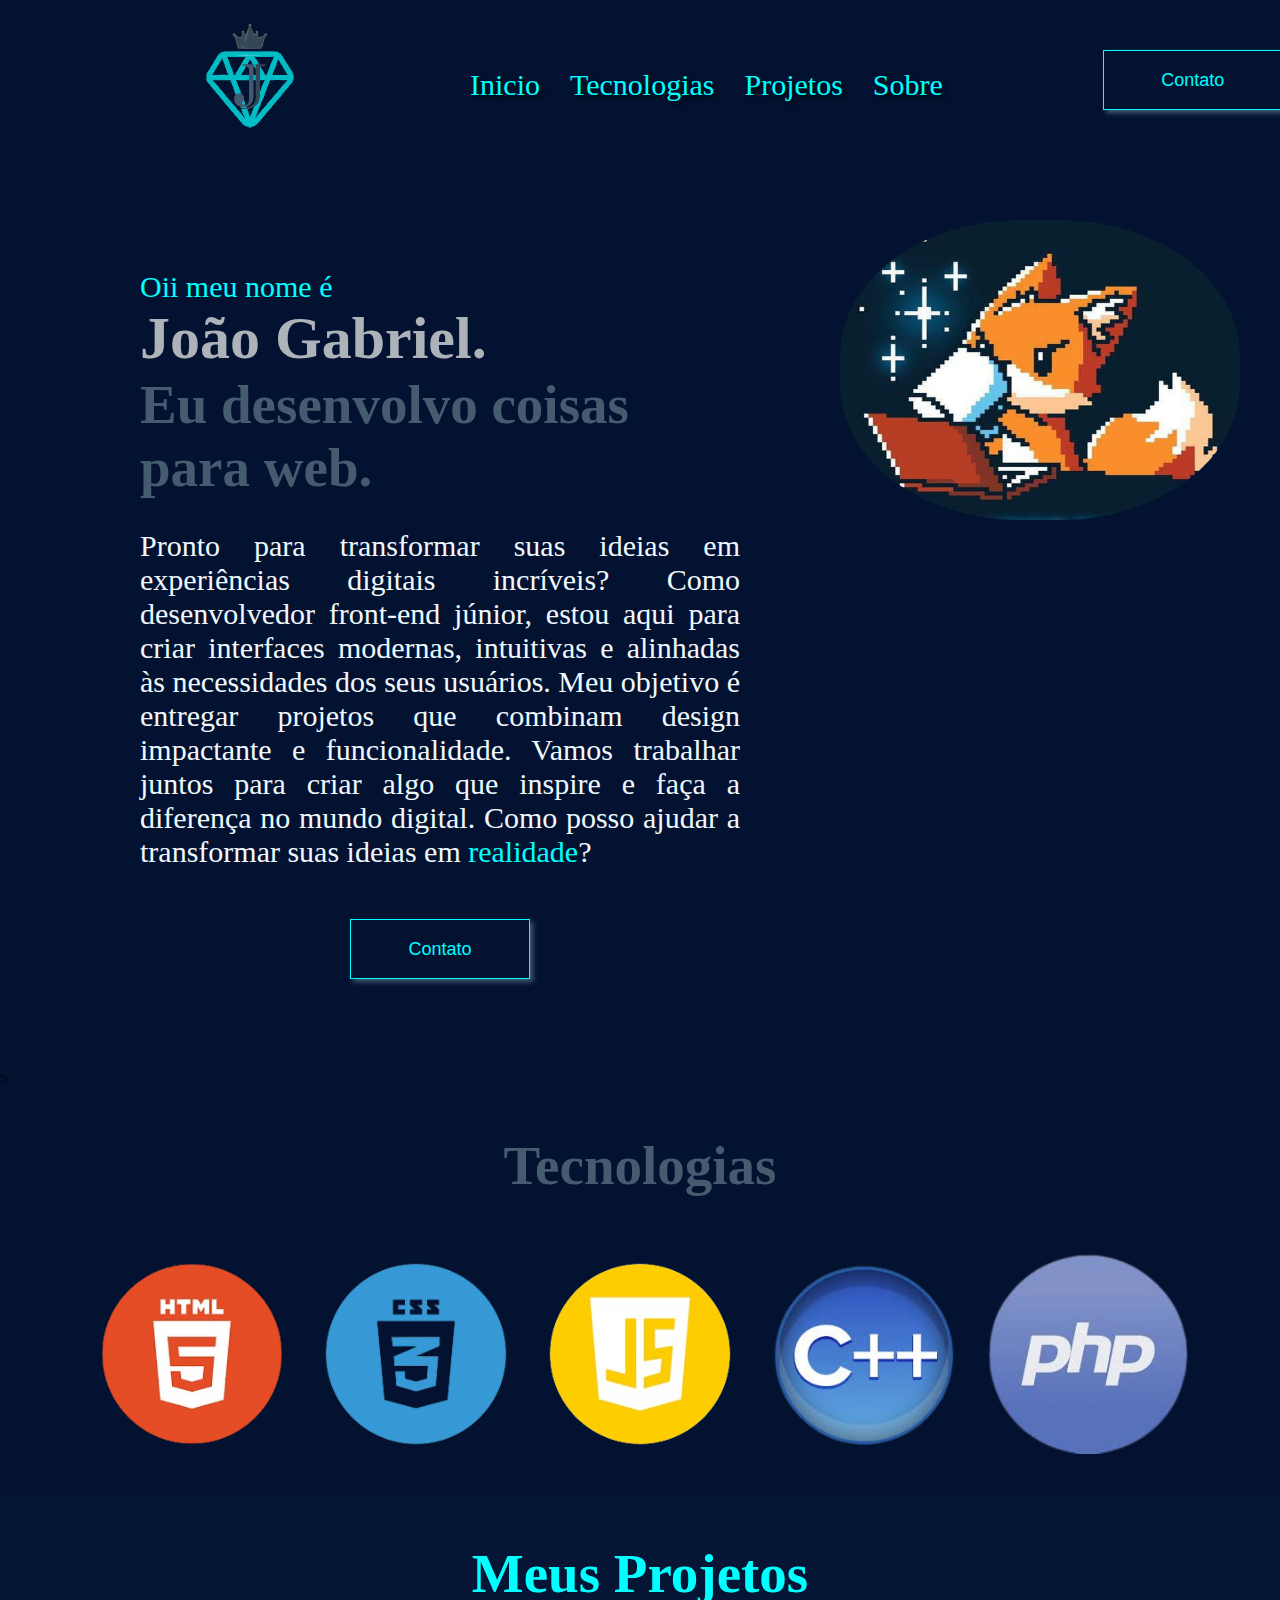
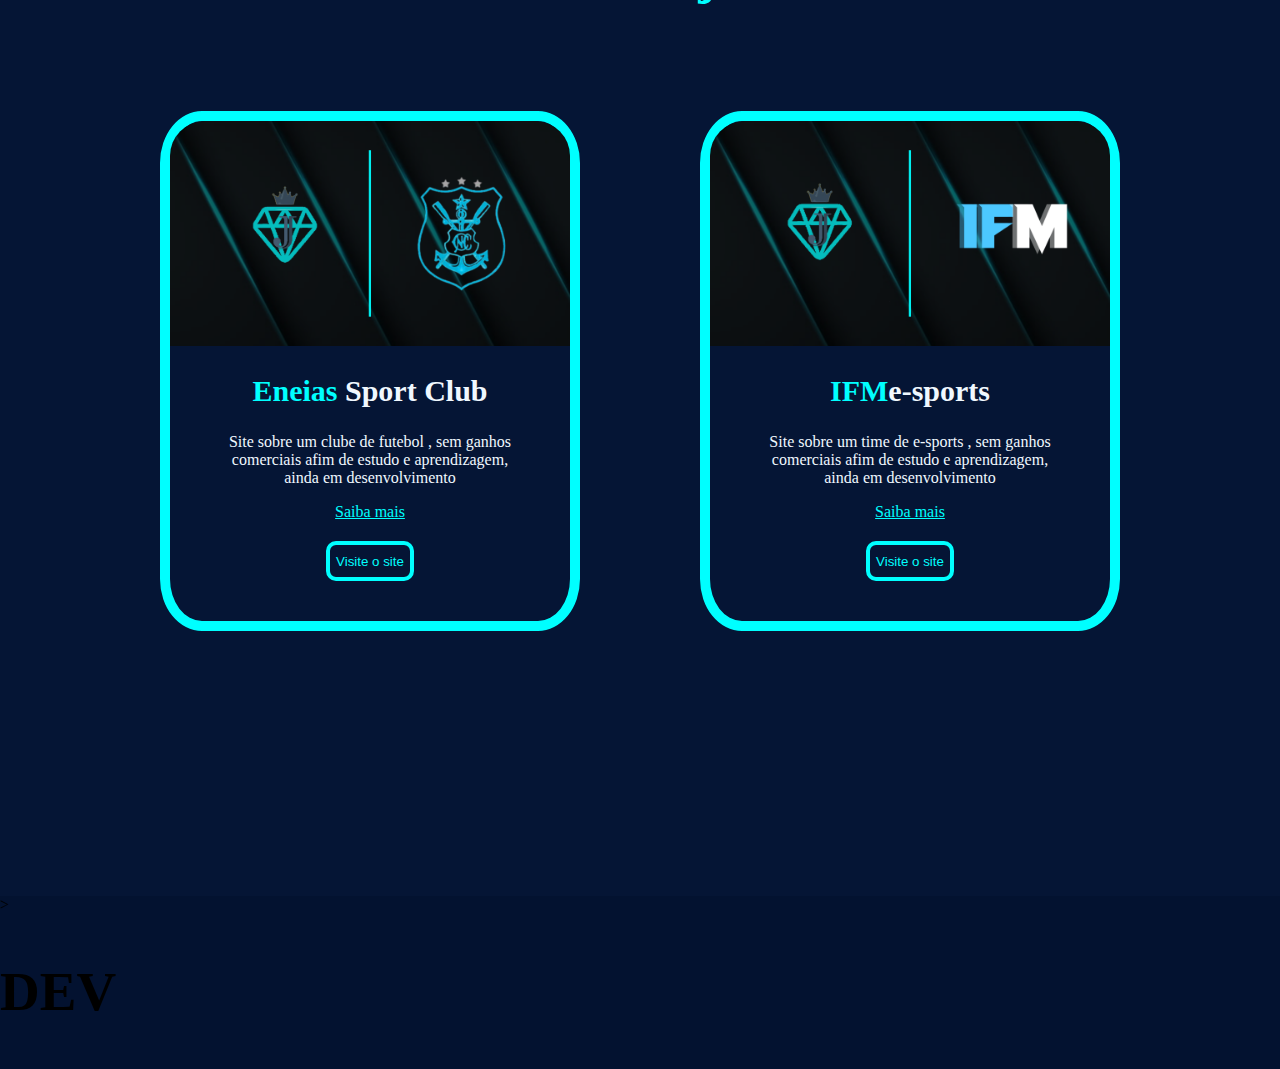
==== index.html @ a53c5df7 "Add files via upload" ====
<!DOCTYPE html>
<html lang="en">
<head>
    <meta charset="UTF-8">
    <meta name="viewport" content="width=device-width, initial-scale=1.0">
    <title>Portifólio</title>
    <link rel="stylesheet" href="geral.css">
    <link rel="stylesheet" href="animações.css">
</head>

<body>
    
    <header>
        <div ><img class="logo" src="img/logo.png" alt=""></div>
        <ul>
            <li><a href="#inicio">Inicio</a></li>
            <li><a href="#tec">Tecnologias</a></li>
            <li><a href="#proj">Projetos</a></li>
            <li><a href="#sobre">Sobre</a></li>
        </ul>
        <div class="container-hea">
            <div class="center-hea">
              <a href=""><button class="btn-hea">
                <svg width="180px" height="60px" viewBox="0 0 180 60" class="border">
                  <polyline points="179,1 179,59 1,59 1,1 179,1" class="bg-line" />
                  <polyline points="179,1 179,59 1,59 1,1 179,1" class="hl-line" />
                </svg>
                <span>Contato</span>
              </button></a>
            </div>
          </div>
      
          <!-- PRIMEIRA PARTE -->

    </header>
    <div class="apresentacao">

        <div class="apresentacao-texto">
            <span>Oii meu nome é</span>

            <div id="inicio"><h1 id="inicio">João Gabriel.</h1></div>

            <h2>Eu desenvolvo coisas para web.</h2>
            <p>Pronto para transformar suas ideias em experiências digitais incríveis? Como desenvolvedor front-end júnior, estou aqui para criar interfaces modernas, intuitivas e alinhadas às necessidades dos seus usuários. Meu objetivo é entregar projetos que combinam design impactante e funcionalidade. Vamos trabalhar juntos para criar algo que inspire e faça a diferença no mundo digital. Como posso ajudar a transformar suas ideias em <span>realidade</span>?</p>

            <div class="container">
                <div class="center">
                  <a href=""><button class="btn">
                    <svg width="180px" height="60px" viewBox="0 0 180 60" class="border">
                      <polyline points="179,1 179,59 1,59 1,1 179,1" class="bg-line" />
                      <polyline points="179,1 179,59 1,59 1,1 179,1" class="hl-line" />
                    </svg>
                    <span>Contato</span>
                  </button></a>
                </div>
              </div>
        </div>

        <img class="img-apresentacao" src="img/inicio.jpeg" alt="">
    </div>

    <!-- SEGUNDA PARTE -->>

  <div class="tec-principal">
   <h2 id="tec">Tecnologias</h2>
 
    <div class="tecnologia">
  
      <img class="img-tec" src="img/html.png" alt="">
      <img class="img-tec" src="img/css.png" alt="">
      <img class="img-tec" src="img/js.png" alt="">
      <img class="img-tec" src="img/c++.png" alt="">
      <img class="img-tec" src="img/php.png" alt="">
    </div>
  </div> 

  <!-- TERCEIRA PARTE -->
 
 <div class="projetos-principal">
 
    <h2 id="proj">Meus Projetos</h2>
    <div class="meus-projetos">
    <div class="projetos">
      <div class="img-proj">
        <img class="img-proj" src="img/eneias.png" alt="">
      </div>
      <div class="texto-proj">
        <h2 id="texto-proj"><span id="destaque">Eneias</span> Sport Club</h2>
        <p>Site sobre um clube de futebol , sem ganhos comerciais afim de estudo e aprendizagem, ainda em desenvolvimento</p>
        <a href="">Saiba mais</a><br>
        <a target="_blank" href="https://offhigor.github.io/SportClubeEneias/"><button class="btn-proj">Visite o site</button></a>
      </div>
    </div> 
    <div class="projetos">
      <div class="img-proj">
        <img class="img-proj" src="img/ifm.png" alt="">
      </div>
      <div class="texto-proj">
        <h2 id="texto-proj"><span id="destaque">IFM</span>e-sports</h2>
        <p>Site sobre um time de e-sports , sem ganhos comerciais afim de estudo e aprendizagem, ainda em desenvolvimento </p>
        <a href="">Saiba mais</a><br>
        <a target="_blank" href="https://offhigor.github.io/IfmE-sports/"><button class="btn-proj">Visite o site</button></a>
      </div>
    </div> 
  </div>
 </div>

  <!-- QUARTA PARTE -->>

 <h2 id="sobre">DEV</h2>


    
 </body>
 </html>
---- geral.css ----
header{
    background-color: #031230;
    display: flex;
    flex-direction: row;
    height: 170px;
    align-items: center;
    justify-content: space-between;
    margin: 0%;
    padding-left: 100px;
    padding-right: 100px;

}

header a{
    color: aqua;
    text-decoration: none;
    display:inline block;
}
header ul{
    display: flex;
    list-style-type: none;
    align-items: center;
}
header li{
    display: inline-block;
    margin-left: 30px;
    font-size: 30px;
    text-shadow: 3px 3px 5px rgb(0,0,0,0.7);
}
.logo{
    width: 300px;;
    margin: 0%;
   
}
body{
    align-items: center;
    justify-content: center;
    background-color: #031230;
    padding: 0px;
    margin: 0px;
}
.apresentacao{
    display: flex;
    width: 100%;
    justify-content: center;
    padding: 0% !important;
}
.apresentacao-texto{
    height: 700px;
    width: 600px;
    display: flex;
    flex-direction: column;
    padding: 100px;
}
.apresentacao-texto p{
    font-size: 30px;
    text-align: justify;
}
.apresentacao-texto span{
    font-size: 30px;
    color: aqua;
}
#inicio{
    margin: 0px;
    font-size: 60px;
}
h2{
    font-size: 55px;
}
.apresentacao{
    display: flex;
    padding: 100px;
    padding-top: 5px;
}
.img-apresentacao{
    margin-top: 50px;
    width: 400px;
    height: 300px;
    border-radius: 45%;
}
h1{
    color: rgb(173, 179, 185);
}
p{
    color: aliceblue;
}
.apresentacao-texto h2{
    color: rgb(68, 91, 112);
    margin: 0%;
}
.button-apre{
    background-color: #041841;
    color: aqua;
    height: 70px;
    width: 300px;
    font-size: 20px;
    border-color: aqua;
}
/* SEGUNDA PARTE */
#tec{
    text-align: center;
    color: rgb(68, 91, 112);
}
.tecnologia{
    display: flex;
    justify-content: center;
    margin: 30px;
}
.img-tec{
    width: 200px;
    margin: 12px;
}
/* TERCEIRA PARTE */
#proj{
    text-align: center;
    color: rgb(68, 91, 112);
}
.projetos-principal{
    display: flex;
    flex-direction: column;
    background-color: #051535;
    width: 100%;
    height: 1000px ;   
}
.meus-projetos{
  display: flex;
  flex-direction: row ;
  align-items: center;
  justify-content: center;
}
.projetos{
    display: flex;
    flex-direction: column;
    width: 400px;
    height: 500px;
    margin: 60px;
    border: 10px solid;
    border-color: aqua; 
    background-color:  #051535;
    align-items: center;
    border-radius: 10%;
    text-align: center;
}
.img-proj{
    width: 400px;
    border-top-right-radius: 35px;
    border-top-left-radius: 35px;
}
#proj{
    color: aqua;
}
#destaque{
    color: aqua;
}
#texto-proj{
    font-size: 30px;
    color: aliceblue;
}
.texto-proj p{
    padding-left: 50px;
    padding-right: 50px;
}
.texto-proj a{
    
    color: aqua;
}
.btn-proj{
    height: 40px;
    margin-top: 20px;
    color: aqua;
    border: 4px solid;
    border-color: aqua ;
    background-color: #051535;
    border-radius: 10px;
}
@media screen and (max-width: 1220px){
    header{
        height: 100px;
        width: 100%;
        padding: 0;
    }
    header ul li a{
        font-size: 0px;
    }
    .logo{
        width: 100px;
    }
    .apresentacao{
        width: 100%;
        height: 550px;
        flex-direction: column;
        margin: 0%;
        padding: 0%;
        align-items: center;
    }
    .apresentacao-texto{
        height: 600px;
        width: 300px;
        margin: 0%;
    }   
    #inicio{
        height: 30px;
        width: 300px;
        font-size: 30px;
    }
    .apresentacao-texto h2{
        font-size: 25px;
    }
    .apresentacao-texto span{
        font-size: 13px;
    }
    .apresentacao-texto p{
        font-size: 13px ;
    }
              
    .container{
        margin-left: 155px !important;
        width: 80px !important;
        height: 30px !important;
        align-items: center !important;
    }
    .btn{
        width: 80px !important;
        height: 30px !important;
    }
    header span{
        font-size: 15px !important;
    }
    .container span{
        font-size: 15px !important;
    }
    svg{
        width: 80px !important;
        height: 30px !important;
    }
    .container-hea{
        margin-left: 0% !important;
        
    }
    .center-hea{
        width: 80px;
        height: 30px;
    }
    .container-hea{
        margin-left: 155px !important;
        width: 80px !important;
        height: 30px !important;
        align-items: center !important;
    }
    .btn-hea{
        width: 80px !important;
        height: 30px !important;
    }
    .container-hea span{
        font-size: 15px !important;
    }
    .img-apresentacao{
        width: 200px;
        height: 200px;
        margin:0%;
    }
    h2{
        font-size: 25px;
        text-align: center;
        width: 200px;
    }
    header ul{
        width: 0px;
        height: 0px;
    }
    
}
---- animações.css ----
.container-hea {
  width: 180px;
  height: 60px;
  transform: translate(-50%, -50%);
  margin-left: 250px;
  margin-top: 50px;
  box-shadow: 3px 3px 5px rgb(68, 91, 112);
}

.center-hea {
  width: 180px;
  height: 60px;
  display: flex;
  flex-direction: column;
}

.btn-hea {
  width: 180px;
  height: 60px;
  cursor: pointer;
  background: transparent;
  border: 1px solid aqua;
  outline: none;
  transition: 1s ease-in-out;
  display: inline-block;
}

header svg {
  width: 180px;
  height: 60px;
  position: absolute;
  left: 0;
  top: 0;
  fill: none;
  stroke: #fff;
  stroke-dasharray: 150 480;
  stroke-dashoffset: 150;
  transition: 1s ease-in-out;
}

.btn-hea:hover {
  transition: 1s ease-in-out;
  background: rgb(68, 91, 112);
}

.btn-hea:hover svg {
  stroke-dashoffset: -480;
}

.btn-hea span {
  color: aqua;
  font-size: 18px;
  font-weight: 100;
}
.btn-hea span:hover{
    color:  rgb(68, 91, 112);
}
.container {
  width: 180px;
  height: 60px;
  transform: translate(-50%, -50%);
  margin-left: 300px;
  margin-top: 50px;
  box-shadow: 3px 3px 5px rgb(68, 91, 112);
}

.center {
  width: 180px;
  height: 60px;
  display: flex;
  flex-direction: column;
}

.btn {
  width: 180px;
  height: 60px;
  cursor: pointer;
  background: transparent;
  border: 1px solid aqua;
  outline: none;
  transition: 1s ease-in-out;
  display: inline-block;
}

svg {
  width: 180px;
  height: 60px;
  position: absolute;
  left: 0;
  top: 0;
  fill: none;
  stroke: #fff;
  stroke-dasharray: 150 480;
  stroke-dashoffset: 150;
  transition: 1s ease-in-out;
}

.btn:hover {
  transition: 1s ease-in-out;
  background: rgb(68, 91, 112);
}

.btn:hover svg {
  stroke-dashoffset: -480;
}

.btn span {
  color: aqua;
  font-size: 18px;
  font-weight: 100;
}
.btn span:hover{
    color:  rgb(68, 91, 112);
}
header ul li a:hover{
    color: rgb(173, 179, 185);
    font-size: 31px;
    transition: 0.8s;
}
.logo:hover{
  filter: drop-shadow(1px 1px 70px aqua);
  transition: 1.5s;
}
/* segunda parte */
.img-tec:hover{
  width: 220px;
  transition: 0.2s;
  margin: 0%;
}
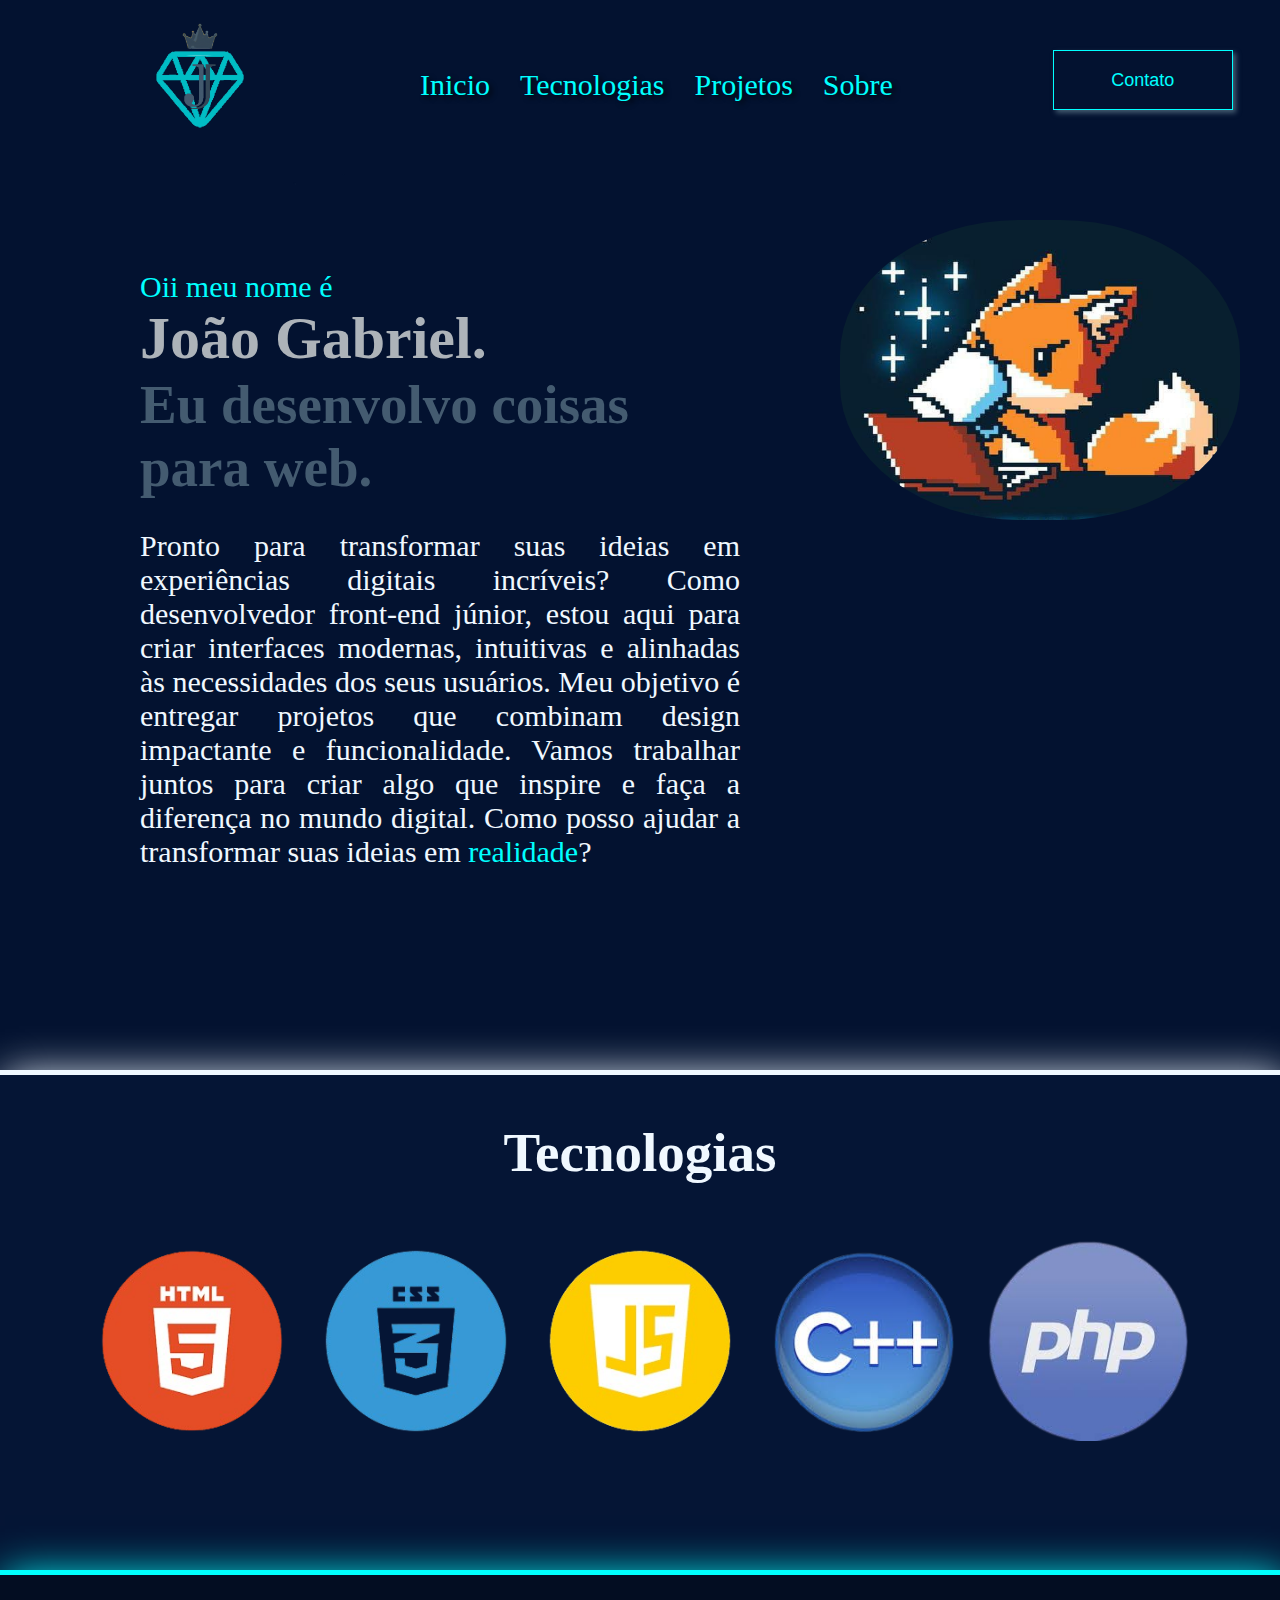
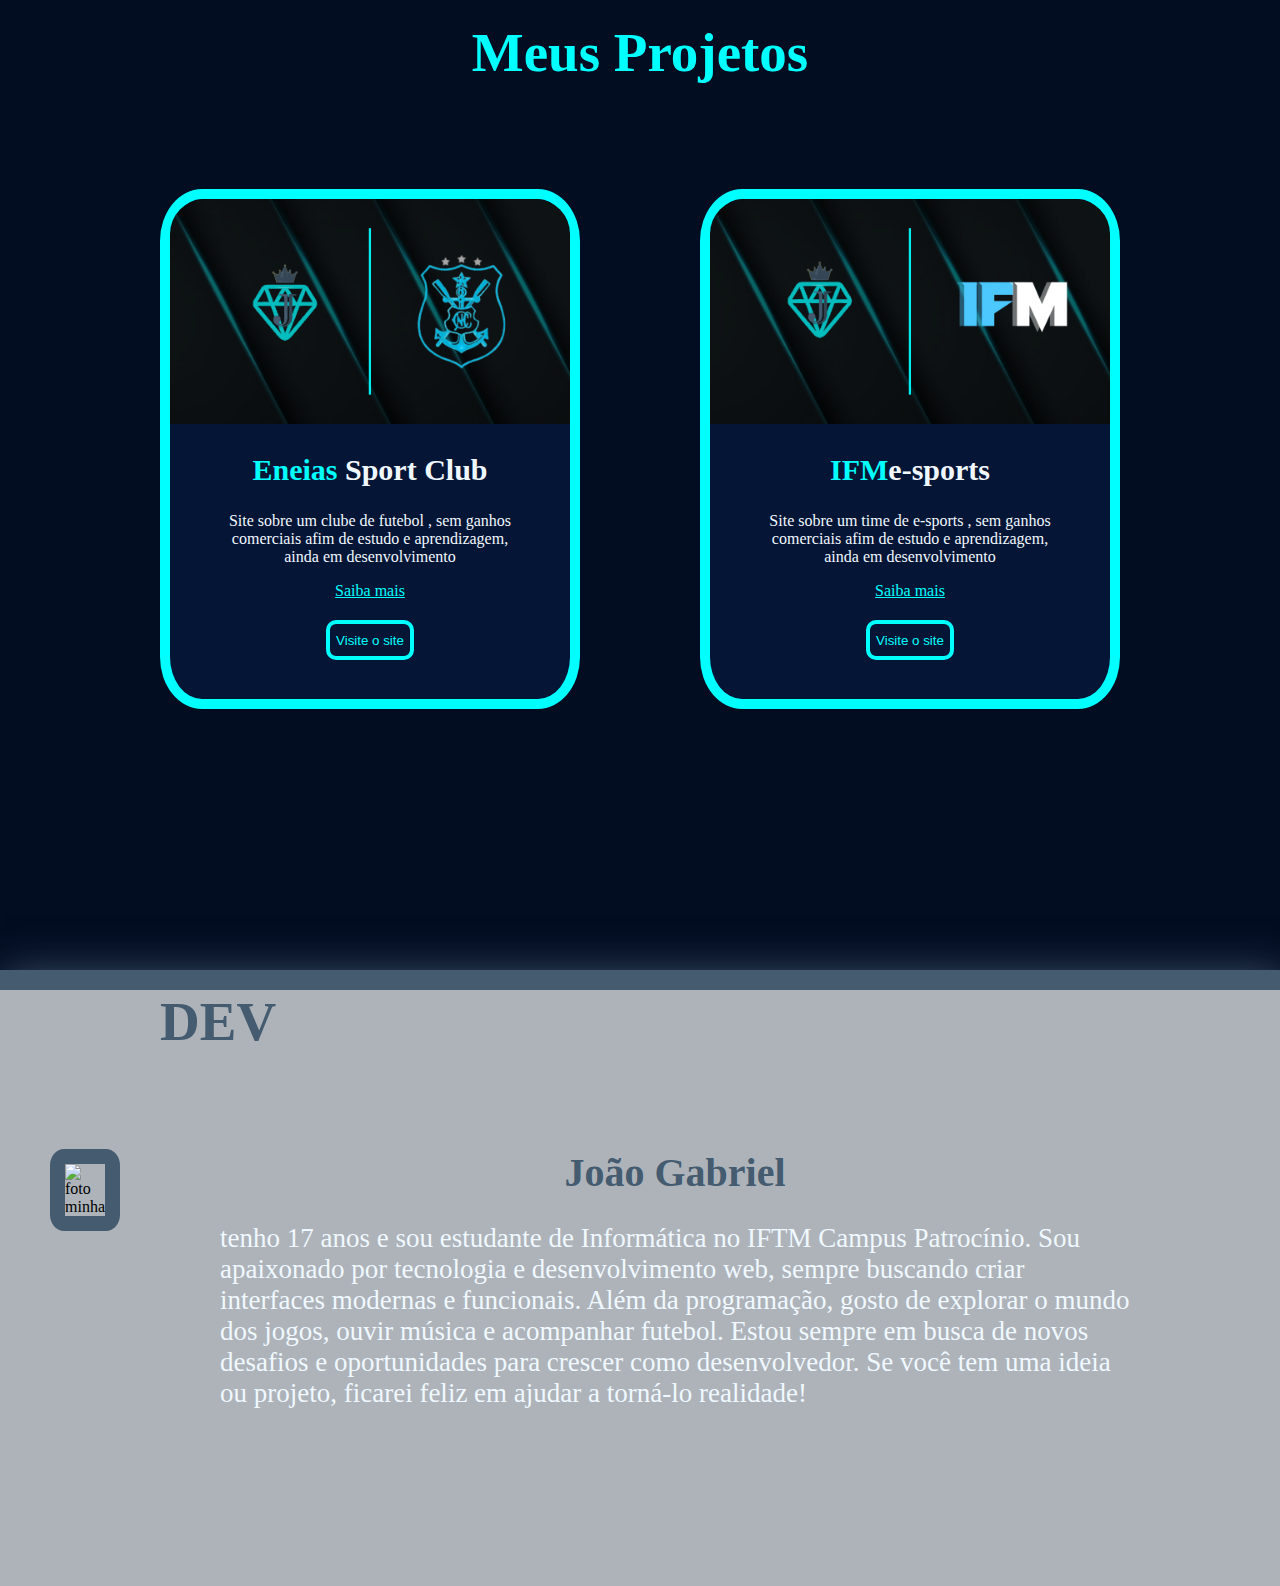
==== commit b32748b2: "Add files via upload" ====
--- a/index.html
+++ b/index.html
@@ -11,7 +11,7 @@
 <body>
     
     <header>
-        <div ><img class="logo" src="img/logo.png" alt=""></div>
+        <div ><img class="logo" src="img/logo.png" alt="logo do Portifólio"></div>
         <ul>
             <li><a href="#inicio">Inicio</a></li>
             <li><a href="#tec">Tecnologias</a></li>
@@ -43,46 +43,38 @@
             <h2>Eu desenvolvo coisas para web.</h2>
             <p>Pronto para transformar suas ideias em experiências digitais incríveis? Como desenvolvedor front-end júnior, estou aqui para criar interfaces modernas, intuitivas e alinhadas às necessidades dos seus usuários. Meu objetivo é entregar projetos que combinam design impactante e funcionalidade. Vamos trabalhar juntos para criar algo que inspire e faça a diferença no mundo digital. Como posso ajudar a transformar suas ideias em <span>realidade</span>?</p>
 
-            <div class="container">
-                <div class="center">
-                  <a href=""><button class="btn">
-                    <svg width="180px" height="60px" viewBox="0 0 180 60" class="border">
-                      <polyline points="179,1 179,59 1,59 1,1 179,1" class="bg-line" />
-                      <polyline points="179,1 179,59 1,59 1,1 179,1" class="hl-line" />
-                    </svg>
-                    <span>Contato</span>
-                  </button></a>
-                </div>
-              </div>
+
         </div>
 
         <img class="img-apresentacao" src="img/inicio.jpeg" alt="">
     </div>
 
-    <!-- SEGUNDA PARTE -->>
+    <!-- SEGUNDA PARTE -->
 
   <div class="tec-principal">
+  <div class="tec-linha"></div>
    <h2 id="tec">Tecnologias</h2>
  
     <div class="tecnologia">
   
-      <img class="img-tec" src="img/html.png" alt="">
-      <img class="img-tec" src="img/css.png" alt="">
-      <img class="img-tec" src="img/js.png" alt="">
-      <img class="img-tec" src="img/c++.png" alt="">
-      <img class="img-tec" src="img/php.png" alt="">
+      <img class="img-tec" src="img/html.png" alt="logo do html">
+      <img class="img-tec" src="img/css.png" alt="logo do css">
+      <img class="img-tec" src="img/js.png" alt="logo do js">
+      <img class="img-tec" src="img/c++.png" alt="logo do C++">
+      <img class="img-tec" src="img/php.png" alt="logo do php">
     </div>
+    
   </div> 
 
   <!-- TERCEIRA PARTE -->
  
  <div class="projetos-principal">
- 
+ <div class="proj-linha"></div>
     <h2 id="proj">Meus Projetos</h2>
     <div class="meus-projetos">
     <div class="projetos">
       <div class="img-proj">
-        <img class="img-proj" src="img/eneias.png" alt="">
+        <img class="img-proj" src="img/eneias.png" alt="logo do eneias projeto">
       </div>
       <div class="texto-proj">
         <h2 id="texto-proj"><span id="destaque">Eneias</span> Sport Club</h2>
@@ -93,7 +85,7 @@
     </div> 
     <div class="projetos">
       <div class="img-proj">
-        <img class="img-proj" src="img/ifm.png" alt="">
+        <img class="img-proj" src="img/ifm.png" alt="logo do ifm projeto">
       </div>
       <div class="texto-proj">
         <h2 id="texto-proj"><span id="destaque">IFM</span>e-sports</h2>
@@ -105,10 +97,23 @@
   </div>
  </div>
 
-  <!-- QUARTA PARTE -->>
+  <!-- QUARTA PARTE -->
 
- <h2 id="sobre">DEV</h2>
-
+<div class="dev-principal">
+  <div class="dev-linha"></div>
+  <h2 id="sobre">DEV</h2>
+  <div class="dev-card">
+      <div class="dev-img">
+        <img class="minha-imagem" src="img/eu.jpeg" alt="foto minha">
+      </div>
+      <div class="dev-texto">
+        <h1 class="nome-dev">João Gabriel</h1>
+        <p> tenho 17 anos e sou estudante de Informática no IFTM Campus Patrocínio. Sou apaixonado por tecnologia e desenvolvimento web,  sempre buscando criar interfaces modernas e funcionais.
+          Além da programação, gosto de explorar o mundo dos jogos, ouvir música e acompanhar futebol. Estou sempre em busca de novos desafios e oportunidades para crescer como desenvolvedor.
+          Se você tem uma ideia ou projeto, ficarei feliz em ajudar a torná-lo realidade! </p>
+      </div>
+  </div>
+</div>
 
     
  </body>
--- a/geral.css
+++ b/geral.css
@@ -6,8 +6,8 @@
     align-items: center;
     justify-content: space-between;
     margin: 0%;
-    padding-left: 100px;
-    padding-right: 100px;
+    padding-left: 50px;
+    padding-right: 20px;
 
 }
 
@@ -97,20 +97,37 @@
     border-color: aqua;
 }
 /* SEGUNDA PARTE */
+.tec-linha{
+    width: 100%;
+    height: 5px;
+    background-color: aliceblue;
+}
 #tec{
     text-align: center;
-    color: rgb(68, 91, 112);
+    color: aliceblue;
+}
+.tec-principal{
+    background-color: #051535;
+    height: 500px;
+    box-shadow: 5px 5px 40px aliceblue;
 }
 .tecnologia{
     display: flex;
     justify-content: center;
     margin: 30px;
+    margin-bottom: 0px;
 }
 .img-tec{
     width: 200px;
     margin: 12px;
+    transition: 0.2s;
 }
 /* TERCEIRA PARTE */
+.proj-linha{
+    width: 100%;
+    height: 5px;
+    background-color: aqua;
+}
 #proj{
     text-align: center;
     color: rgb(68, 91, 112);
@@ -118,9 +135,10 @@
 .projetos-principal{
     display: flex;
     flex-direction: column;
-    background-color: #051535;
+    background-color: #030d22;
     width: 100%;
     height: 1000px ;   
+    box-shadow: 5px 5px 40px aqua;
 }
 .meus-projetos{
   display: flex;
@@ -140,11 +158,13 @@
     align-items: center;
     border-radius: 10%;
     text-align: center;
+    transition: 2s;
 }
 .img-proj{
     width: 400px;
     border-top-right-radius: 35px;
     border-top-left-radius: 35px;
+    transition: 2s;
 }
 #proj{
     color: aqua;
@@ -155,6 +175,7 @@
 #texto-proj{
     font-size: 30px;
     color: aliceblue;
+    transition: 2s;
 }
 .texto-proj p{
     padding-left: 50px;
@@ -172,8 +193,51 @@
     border-color: aqua ;
     background-color: #051535;
     border-radius: 10px;
+    cursor: pointer;
+}
+/* QUARTA PARTE */
+.dev-linha{
+    width: 100%;
+    height: 20px;
+    background-color: rgb(68, 91, 112);
+    
+}
+#sobre{
+    color: rgb(68, 91, 112);
+    margin-top: 0%;
+    margin-left: 160px;
+}
+.dev-principal{
+    box-shadow: 5px 5px 40px rgb(68, 91, 112);
+    background-color:  rgb(173, 179, 185);
+}
+.dev-card{
+    display: flex;
+    padding: 50px;
+}
+.minha-imagem{
+    width: 300px;
+    border-radius: 20%;
+    border: 15px solid;
+    border-color: rgb(68, 91, 112);
+}
+.nome-dev{
+    margin: 0%;
+    text-align: center;
+    align-items: center;
+    color: rgb(68, 91, 112);
+    font-size: 40px;
+}
+.dev-texto p{
+    padding: 100px;
+    padding-top: 0;
+    font-size: 27px;
 }
 @media screen and (max-width: 1220px){
+    body{
+        margin: 0%;
+        padding: 0%;
+    }
     header{
         height: 100px;
         width: 100%;
@@ -197,6 +261,7 @@
         height: 600px;
         width: 300px;
         margin: 0%;
+        padding: 40px;
     }   
     #inicio{
         height: 30px;
@@ -268,5 +333,55 @@
         width: 0px;
         height: 0px;
     }
-    
+    /* SEGUNDA PARTE */
+    .tec-principal{
+        margin-top: 100px ;
+    }
+    .img-tec{
+        width: 50px;
+       
+    }
+    .img-tec:hover{
+        width: 70px !important;
+      }
+      /* TERCEIRA PARTE */
+      .projetos-principal{
+        width: 100%;
+        height: 1100px;
+      }
+      .meus-projetos{
+        display: flex;
+        flex-direction: column;
+      }
+      .projetos{
+          width: 300px;
+          height: 400px;
+          border: 10px solid;
+          border-radius: 10%;
+          border: 10px solid;
+          border-color: aqua; 
+          margin: 30px;
+      }
+      .img-proj{
+          width: 302px;
+          border-top-right-radius: 25px;
+          border-top-left-radius: 25px;
+      }
+      #texto-proj{
+          font-size: 20px;
+      }
+      
+      .btn-proj{
+          height: 40px;
+          margin-top: 10px;
+          color: aqua;
+        }
+     .projetos:hover{
+            width:  320px !important;
+            height: 420px !important;
+        }
+     .projetos:hover .img-proj{
+            width: 320px !important;
+            
+        }
 }--- a/animações.css
+++ b/animações.css
@@ -55,63 +55,6 @@
 .btn-hea span:hover{
     color:  rgb(68, 91, 112);
 }
-.container {
-  width: 180px;
-  height: 60px;
-  transform: translate(-50%, -50%);
-  margin-left: 300px;
-  margin-top: 50px;
-  box-shadow: 3px 3px 5px rgb(68, 91, 112);
-}
-
-.center {
-  width: 180px;
-  height: 60px;
-  display: flex;
-  flex-direction: column;
-}
-
-.btn {
-  width: 180px;
-  height: 60px;
-  cursor: pointer;
-  background: transparent;
-  border: 1px solid aqua;
-  outline: none;
-  transition: 1s ease-in-out;
-  display: inline-block;
-}
-
-svg {
-  width: 180px;
-  height: 60px;
-  position: absolute;
-  left: 0;
-  top: 0;
-  fill: none;
-  stroke: #fff;
-  stroke-dasharray: 150 480;
-  stroke-dashoffset: 150;
-  transition: 1s ease-in-out;
-}
-
-.btn:hover {
-  transition: 1s ease-in-out;
-  background: rgb(68, 91, 112);
-}
-
-.btn:hover svg {
-  stroke-dashoffset: -480;
-}
-
-.btn span {
-  color: aqua;
-  font-size: 18px;
-  font-weight: 100;
-}
-.btn span:hover{
-    color:  rgb(68, 91, 112);
-}
 header ul li a:hover{
     color: rgb(173, 179, 185);
     font-size: 31px;
@@ -127,3 +70,18 @@
   transition: 0.2s;
   margin: 0%;
 }
+/* TERCEIRA PARTE */
+.projetos:hover{
+  width:  450px;
+  height: 550px;
+  transition: 2s;
+}
+.projetos:hover .img-proj{
+  width: 450px;
+  transition: 2s ;
+}
+.btn-proj:hover{
+  background-color: aqua;
+  color: aliceblue;
+  transition: 1s;
+}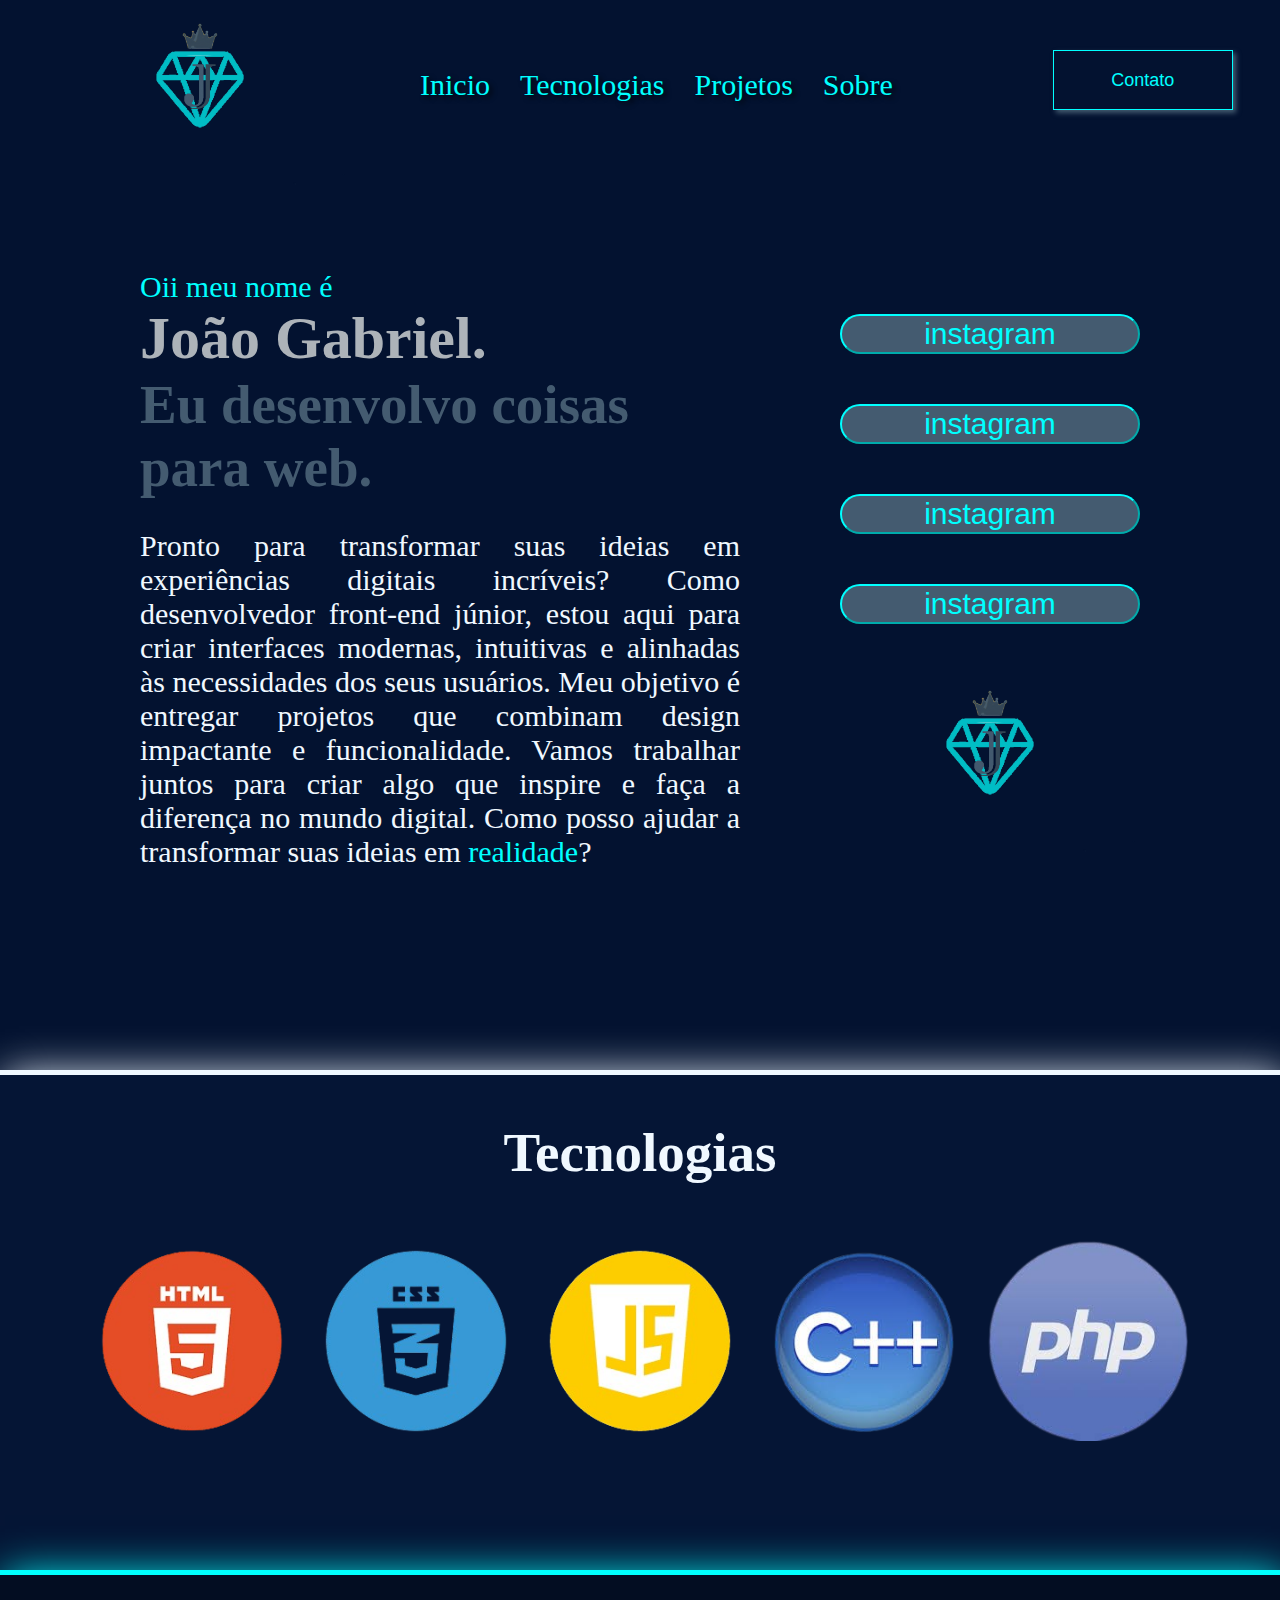
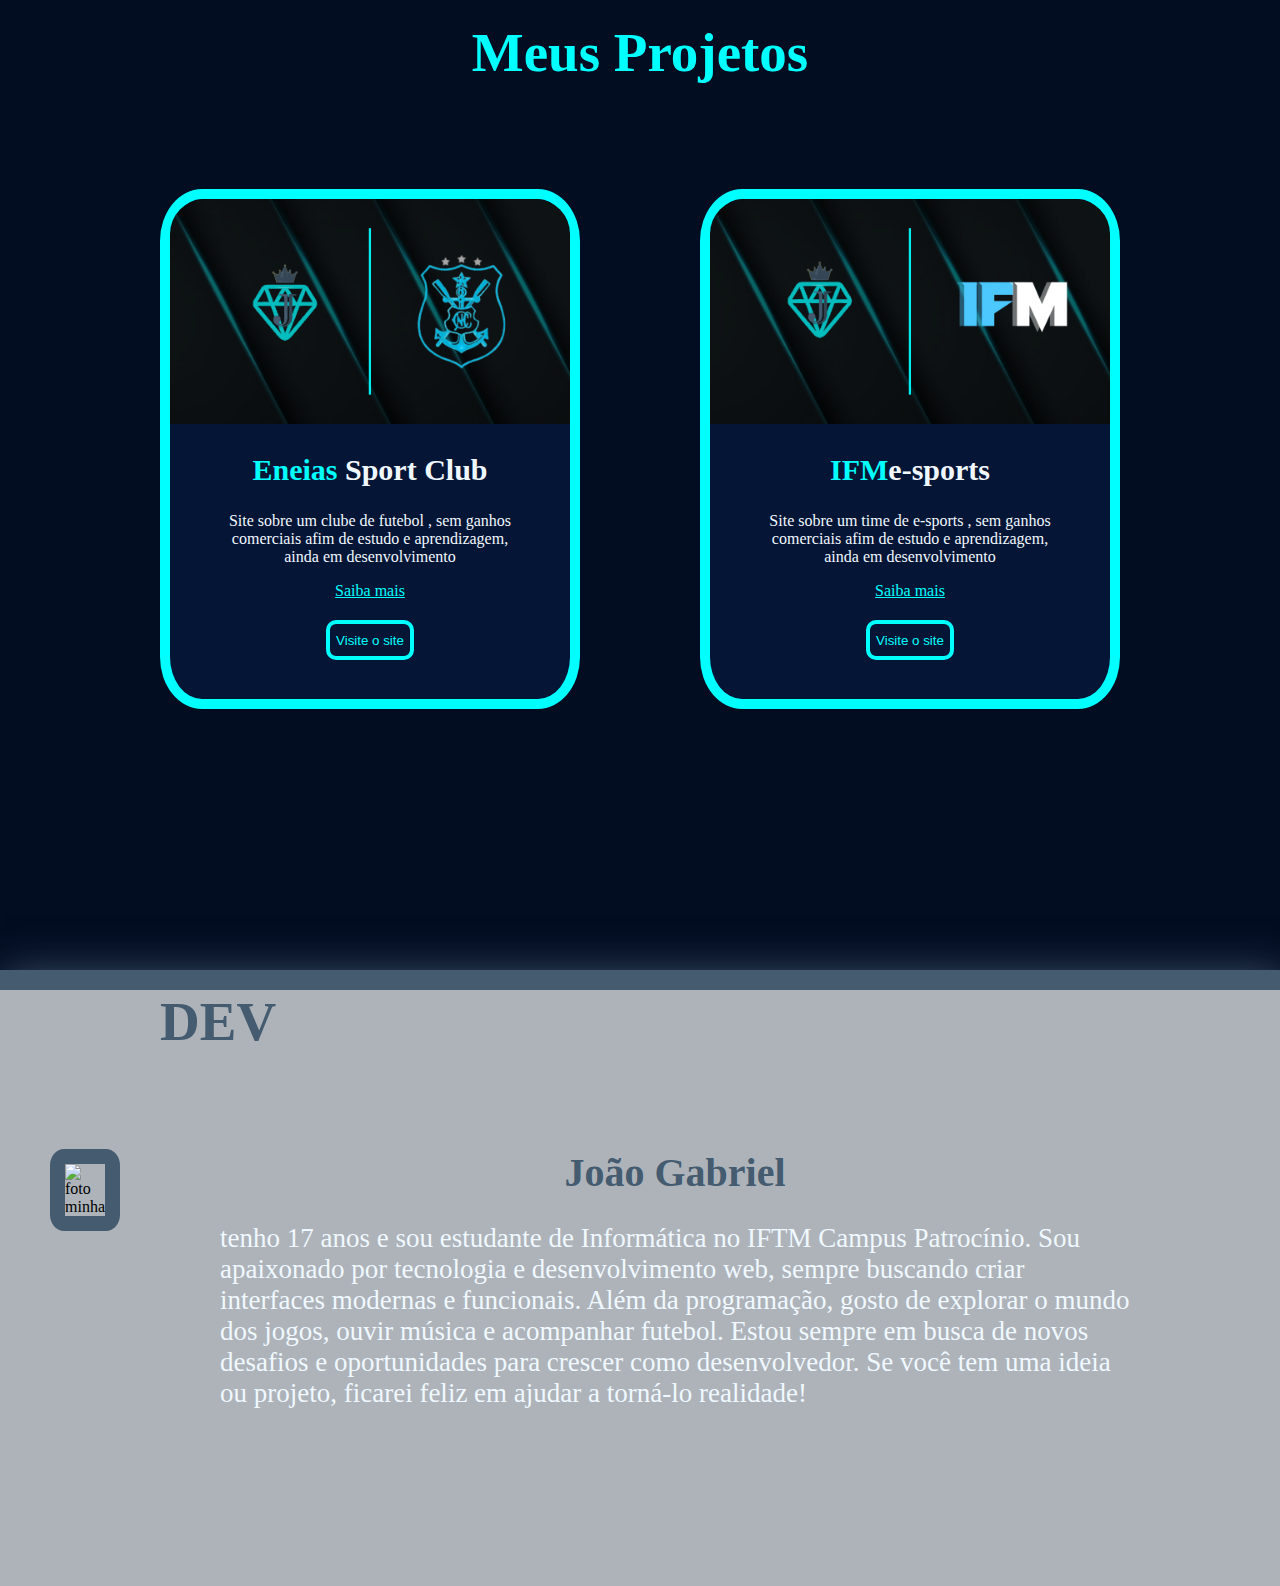
==== commit d3d5f42c: "Add files via upload" ====
--- a/index.html
+++ b/index.html
@@ -43,10 +43,16 @@
             <h2>Eu desenvolvo coisas para web.</h2>
             <p>Pronto para transformar suas ideias em experiências digitais incríveis? Como desenvolvedor front-end júnior, estou aqui para criar interfaces modernas, intuitivas e alinhadas às necessidades dos seus usuários. Meu objetivo é entregar projetos que combinam design impactante e funcionalidade. Vamos trabalhar juntos para criar algo que inspire e faça a diferença no mundo digital. Como posso ajudar a transformar suas ideias em <span>realidade</span>?</p>
 
-
+          
         </div>
-
-        <img class="img-apresentacao" src="img/inicio.jpeg" alt="">
+        <div class="redesocial">
+          <a target="_blank" href="https://www.instagram.com/joaozn.7xs/" class="contate-me"><button  class="contate-me">instagram</button></a>
+          <a target="_blank" href="https://www.instagram.com/joaozn.7xs/" class="contate-me"><button  class="contate-me">instagram</button></a>
+          <a target="_blank" href="https://www.instagram.com/joaozn.7xs/" class="contate-me"><button  class="contate-me">instagram</button></a>
+          <a target="_blank" href="https://www.instagram.com/joaozn.7xs/" class="contate-me"><button  class="contate-me">instagram</button></a>
+          <img src="img/logo.png" alt="" class="logo">
+        </div>
+        
     </div>
 
     <!-- SEGUNDA PARTE -->
--- a/geral.css
+++ b/geral.css
@@ -72,11 +72,27 @@
     padding: 100px;
     padding-top: 5px;
 }
-.img-apresentacao{
-    margin-top: 50px;
+.redesocial{
+    margin-top: 250px;
+    display: flex;
+    flex-direction: column;
+    justify-content: center;
     width: 400px;
     height: 300px;
-    border-radius: 45%;
+}
+.contate-me{
+    cursor: pointer;
+    margin-top: 50px;   
+    width: 300px;
+    color: aqua;
+    background-color: rgb(68, 91, 112);
+    border-color: aqua; 
+    border-radius: 50px;
+    font-size: 30px;
+}
+.redesocial a{
+    width: 0px;
+    margin: 0px;
 }
 h1{
     color: rgb(173, 179, 185);
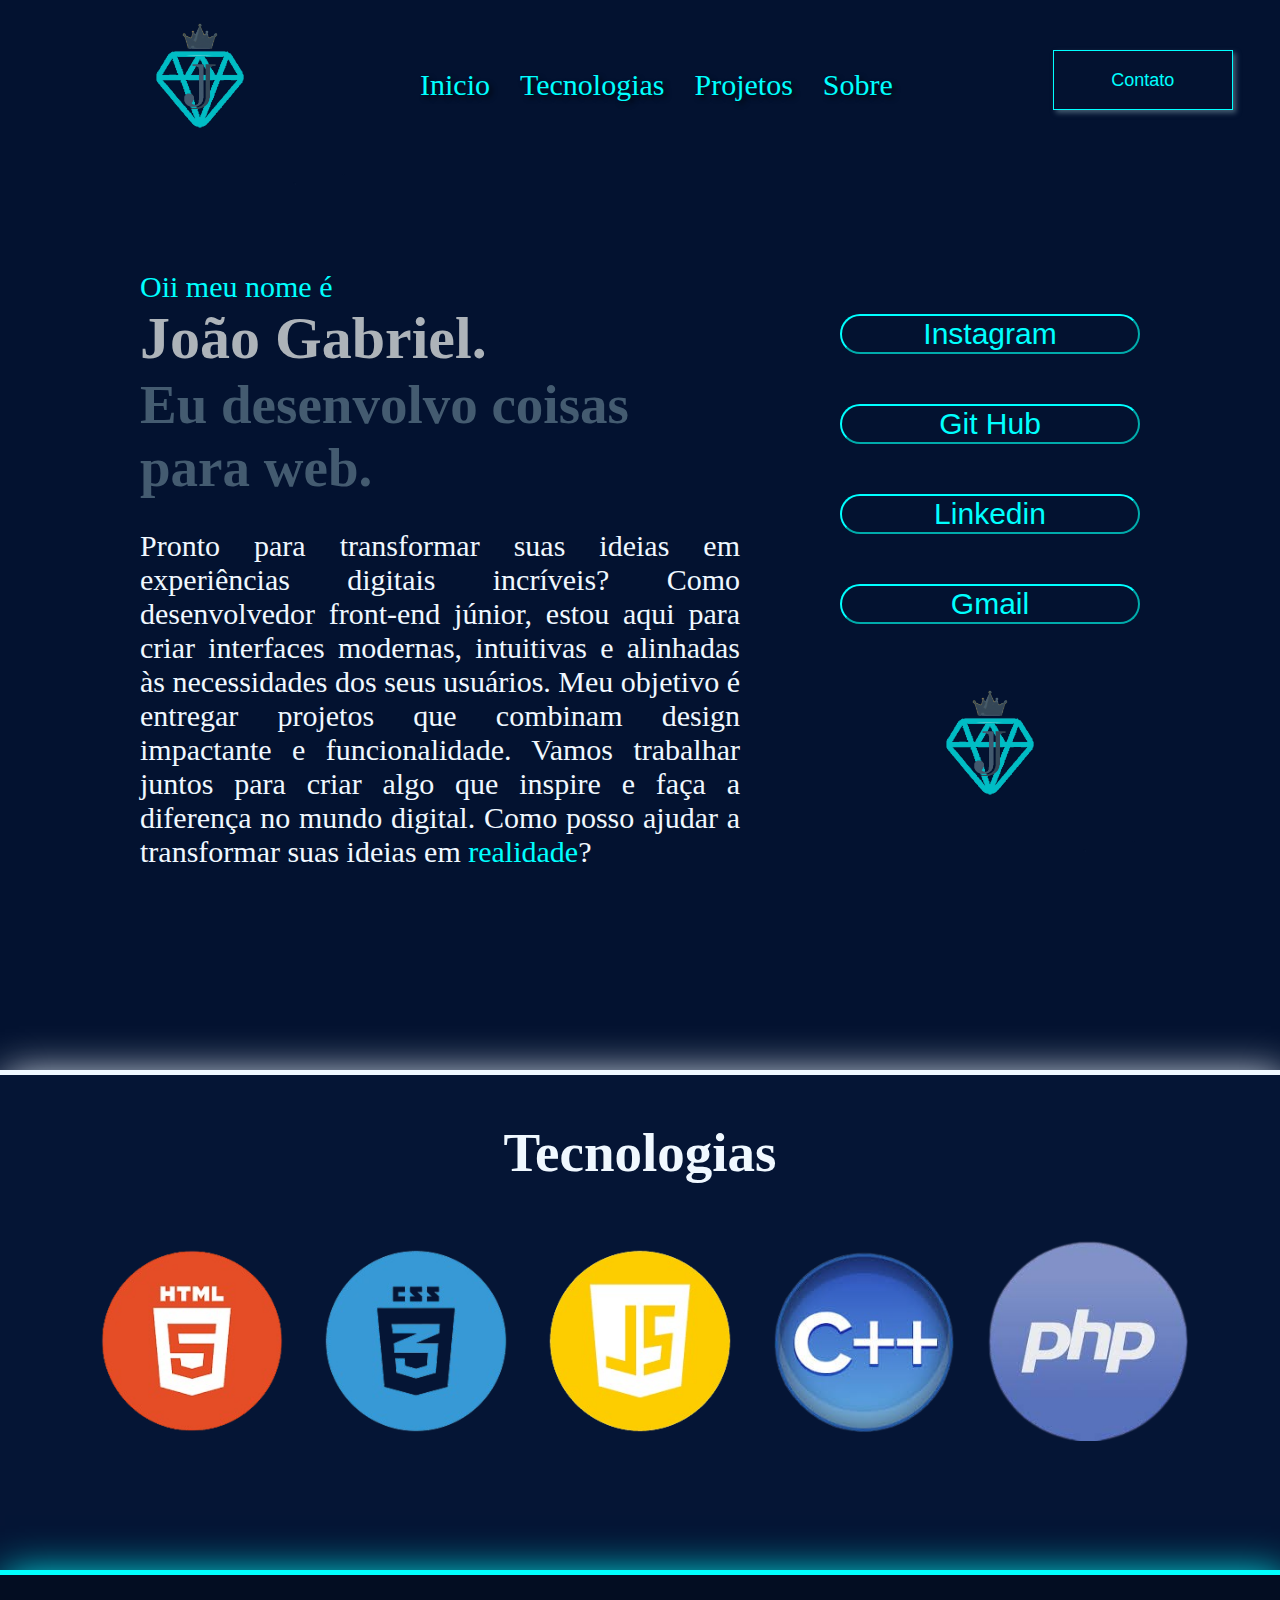
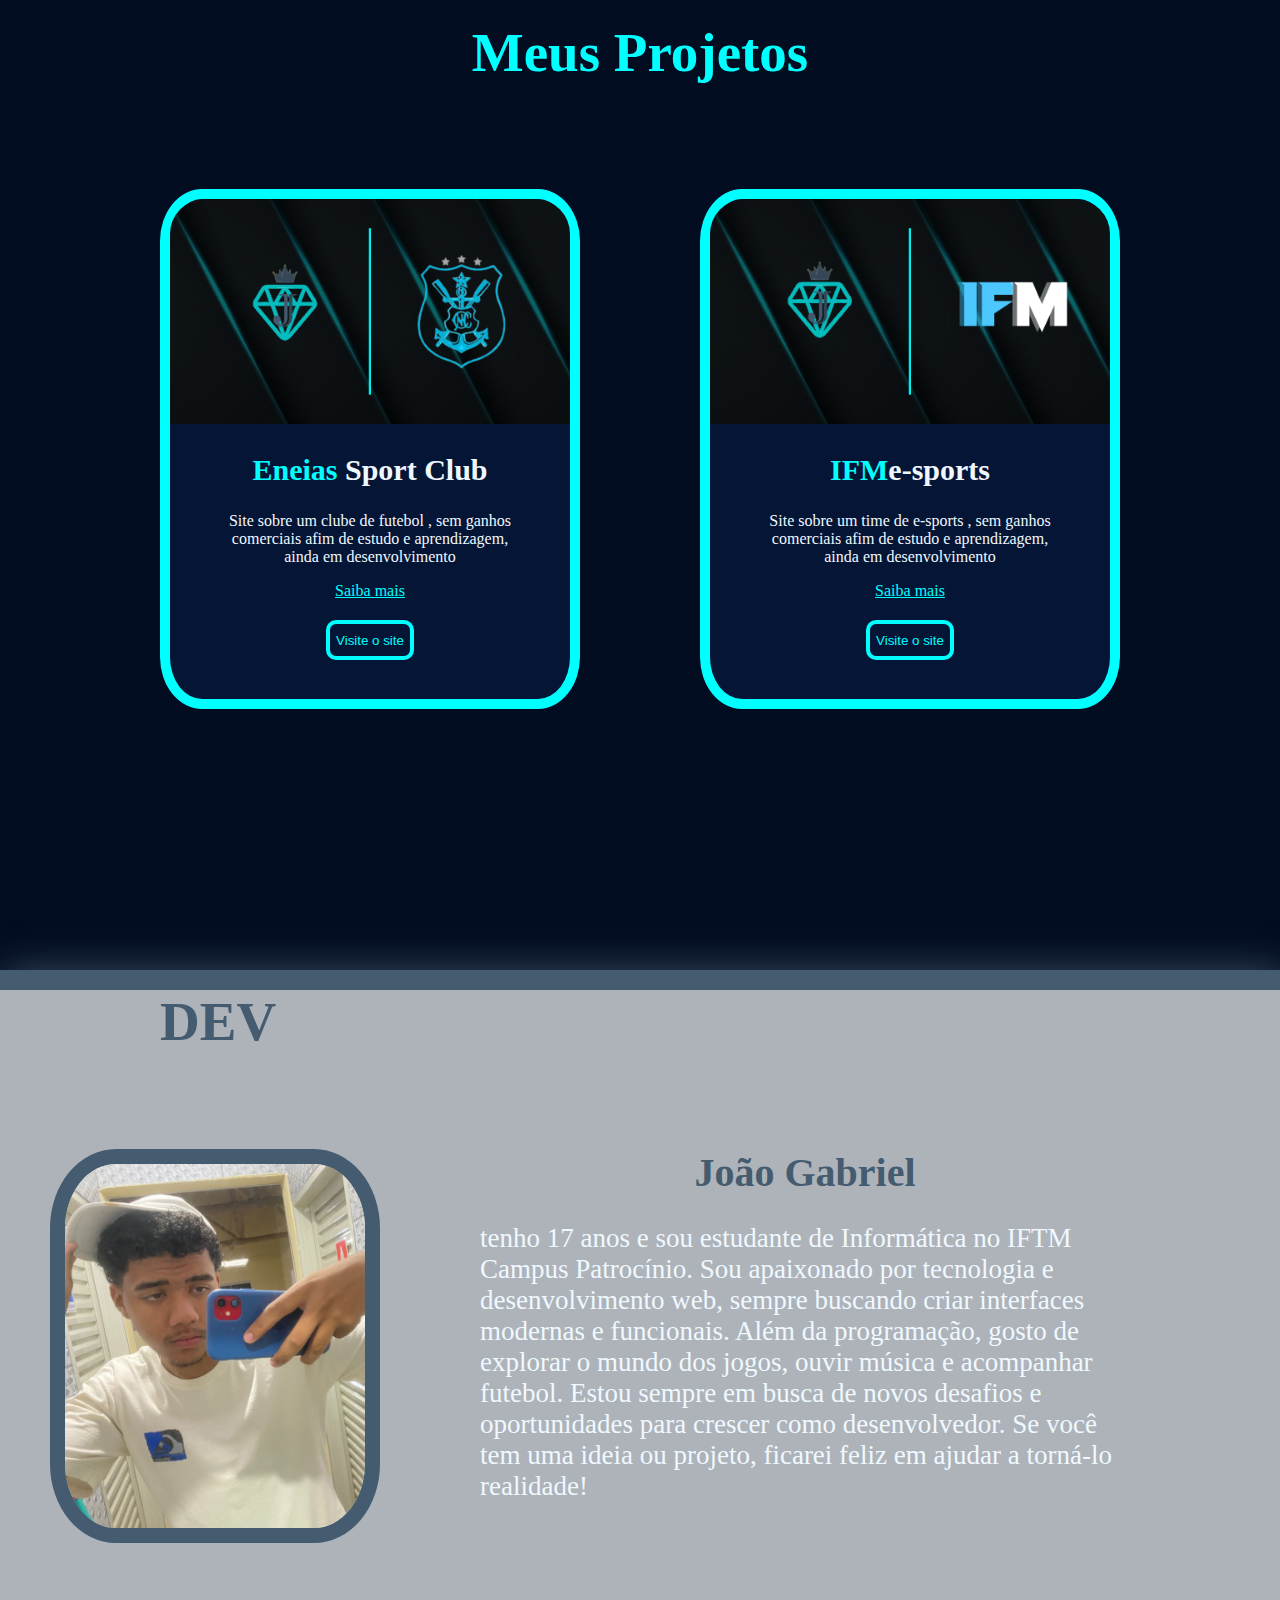
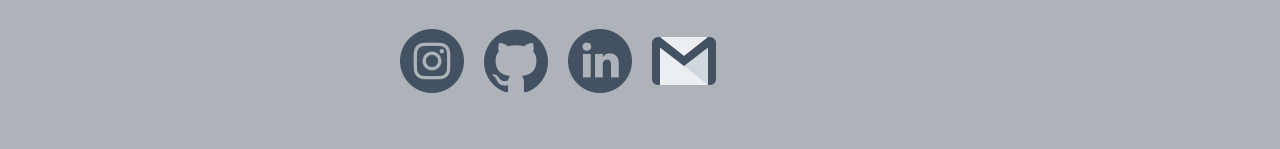
==== commit a8f618fe: "Add files via upload" ====
--- a/index.html
+++ b/index.html
@@ -46,10 +46,10 @@
           
         </div>
         <div class="redesocial">
-          <a target="_blank" href="https://www.instagram.com/joaozn.7xs/" class="contate-me"><button  class="contate-me">instagram</button></a>
-          <a target="_blank" href="https://www.instagram.com/joaozn.7xs/" class="contate-me"><button  class="contate-me">instagram</button></a>
-          <a target="_blank" href="https://www.instagram.com/joaozn.7xs/" class="contate-me"><button  class="contate-me">instagram</button></a>
-          <a target="_blank" href="https://www.instagram.com/joaozn.7xs/" class="contate-me"><button  class="contate-me">instagram</button></a>
+          <a target="_blank" href="https://www.instagram.com/joaozn.7xs/" class="contate-me"><button  class="contate-me">Instagram</button></a>
+          <a target="_blank" href="https://github.com/joaogab1921" class="contate-me"><button  class="contate-me">Git Hub</button></a>
+          <a target="_blank" href="https://www.linkedin.com/in/jo%C3%A3o-gabriel-3a8282350/" class="contate-me"><button  class="contate-me">Linkedin</button></a>
+          <a target="_blank" href="https://mail.google.com/mail/u/0/?hl=pt-BR#inbox?compose=GTvVlcSBmzjqsnKnDgsbZWGkCFZPjvjjHgmlbXTxmhBvRzTWQTGdksVxbgzHVvkTPggszbbhcnFtB" class="contate-me"><button  class="contate-me">Gmail</button></a>
           <img src="img/logo.png" alt="" class="logo">
         </div>
         
@@ -117,6 +117,25 @@
         <p> tenho 17 anos e sou estudante de Informática no IFTM Campus Patrocínio. Sou apaixonado por tecnologia e desenvolvimento web,  sempre buscando criar interfaces modernas e funcionais.
           Além da programação, gosto de explorar o mundo dos jogos, ouvir música e acompanhar futebol. Estou sempre em busca de novos desafios e oportunidades para crescer como desenvolvedor.
           Se você tem uma ideia ou projeto, ficarei feliz em ajudar a torná-lo realidade! </p>
+          <div class="redesocial2">
+            <div class="contate-me2">
+              <a href=""><img src="img/instagram (1).png" alt=""></a>
+              <p class="contate-me2">|Instagram</p>
+            </div>
+            <div class="contate-me2">
+              <a href=""><img src="img/github.png" alt=""></a>
+              <p class="contate-me2">|Git Hub</p>
+            </div>
+            <div class="contate-me2">
+              <a href=""><img src="img/linkedin.png" alt=""></a>
+              <p class="contate-me2">|Linkedin</p>
+            </div>
+            <div class="contate-me2">
+              <a href=""><img src="img/gmail.png" alt=""></a>
+              <p class="contate-me2">|Gmail</p>
+            </div>
+        
+          </div>
       </div>
   </div>
 </div>
--- a/geral.css
+++ b/geral.css
@@ -85,10 +85,11 @@
     margin-top: 50px;   
     width: 300px;
     color: aqua;
-    background-color: rgb(68, 91, 112);
+    background-color: #031230;
     border-color: aqua; 
     border-radius: 50px;
     font-size: 30px;
+    transition: 2s;
 }
 .redesocial a{
     width: 0px;
@@ -248,6 +249,27 @@
     padding: 100px;
     padding-top: 0;
     font-size: 27px;
+}
+.redesocial2{
+    display: flex;
+}
+.contate-me2{
+    display: flex;
+    background-color: rgb(68, 91, 112);
+    height: 70px;
+    text-align: center;
+    transition: 4s;
+    background-color: transparent;
+    border-radius: 50px;
+    margin-left: 20px;
+}
+.contate-me2 p{
+    padding: 0px;
+    margin: 0px;
+    width: 0px;
+    font-size: 0px;
+    transition: 4s;
+    background-color: transparent;
 }
 @media screen and (max-width: 1220px){
     body{
--- a/animações.css
+++ b/animações.css
@@ -84,4 +84,23 @@
   background-color: aqua;
   color: aliceblue;
   transition: 1s;
+}
+.contate-me:hover{
+  transition: 2s;
+  background-color: rgb(68, 91, 112);
+  box-shadow: 5px 5px 40px aqua;
+}
+.contate-me2:hover{
+  width: 250px;
+  height: 65px;
+  transition: 2s;
+   background-color: rgb(40, 53, 66);
+   border-radius: 50px;
+}
+.contate-me2:hover p{
+  width: 200px;
+  font-size: 30px;
+  margin: 15px;
+  transition: 2s;
+  background-color: transparent;
 }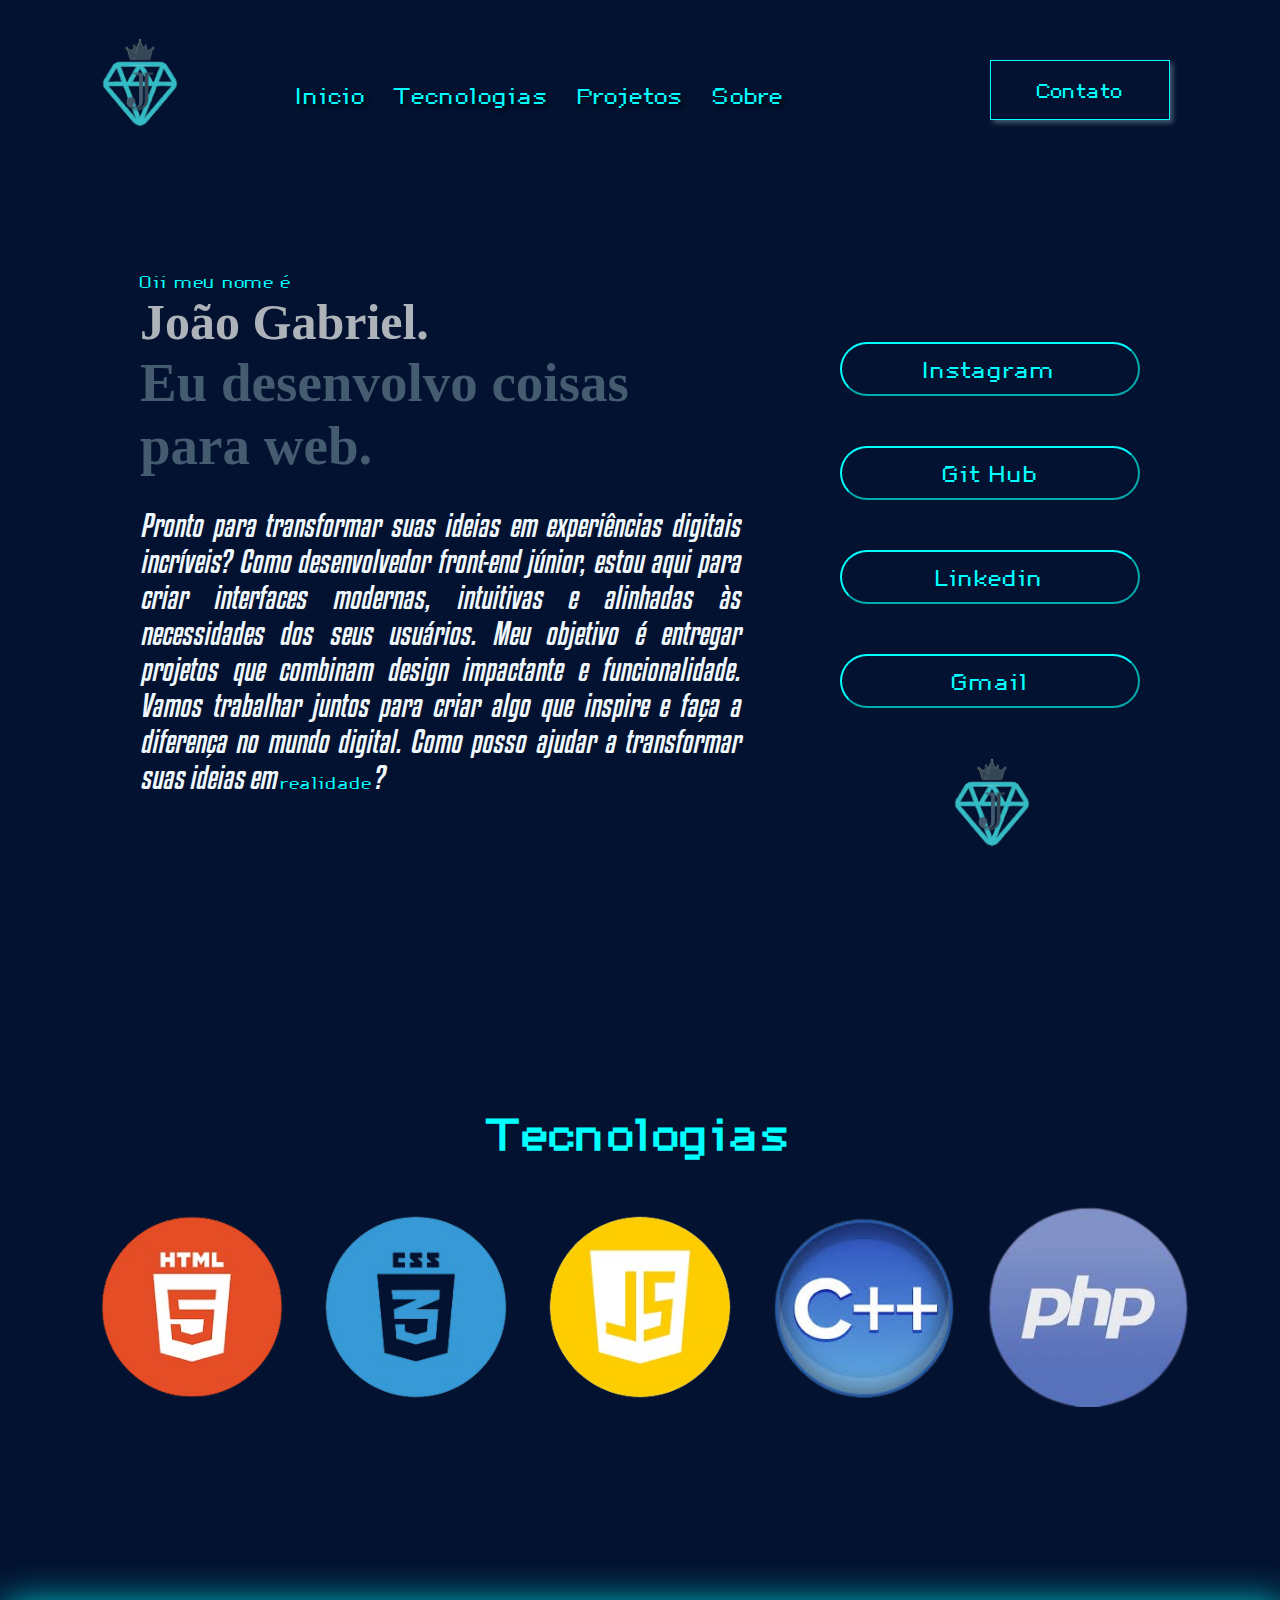
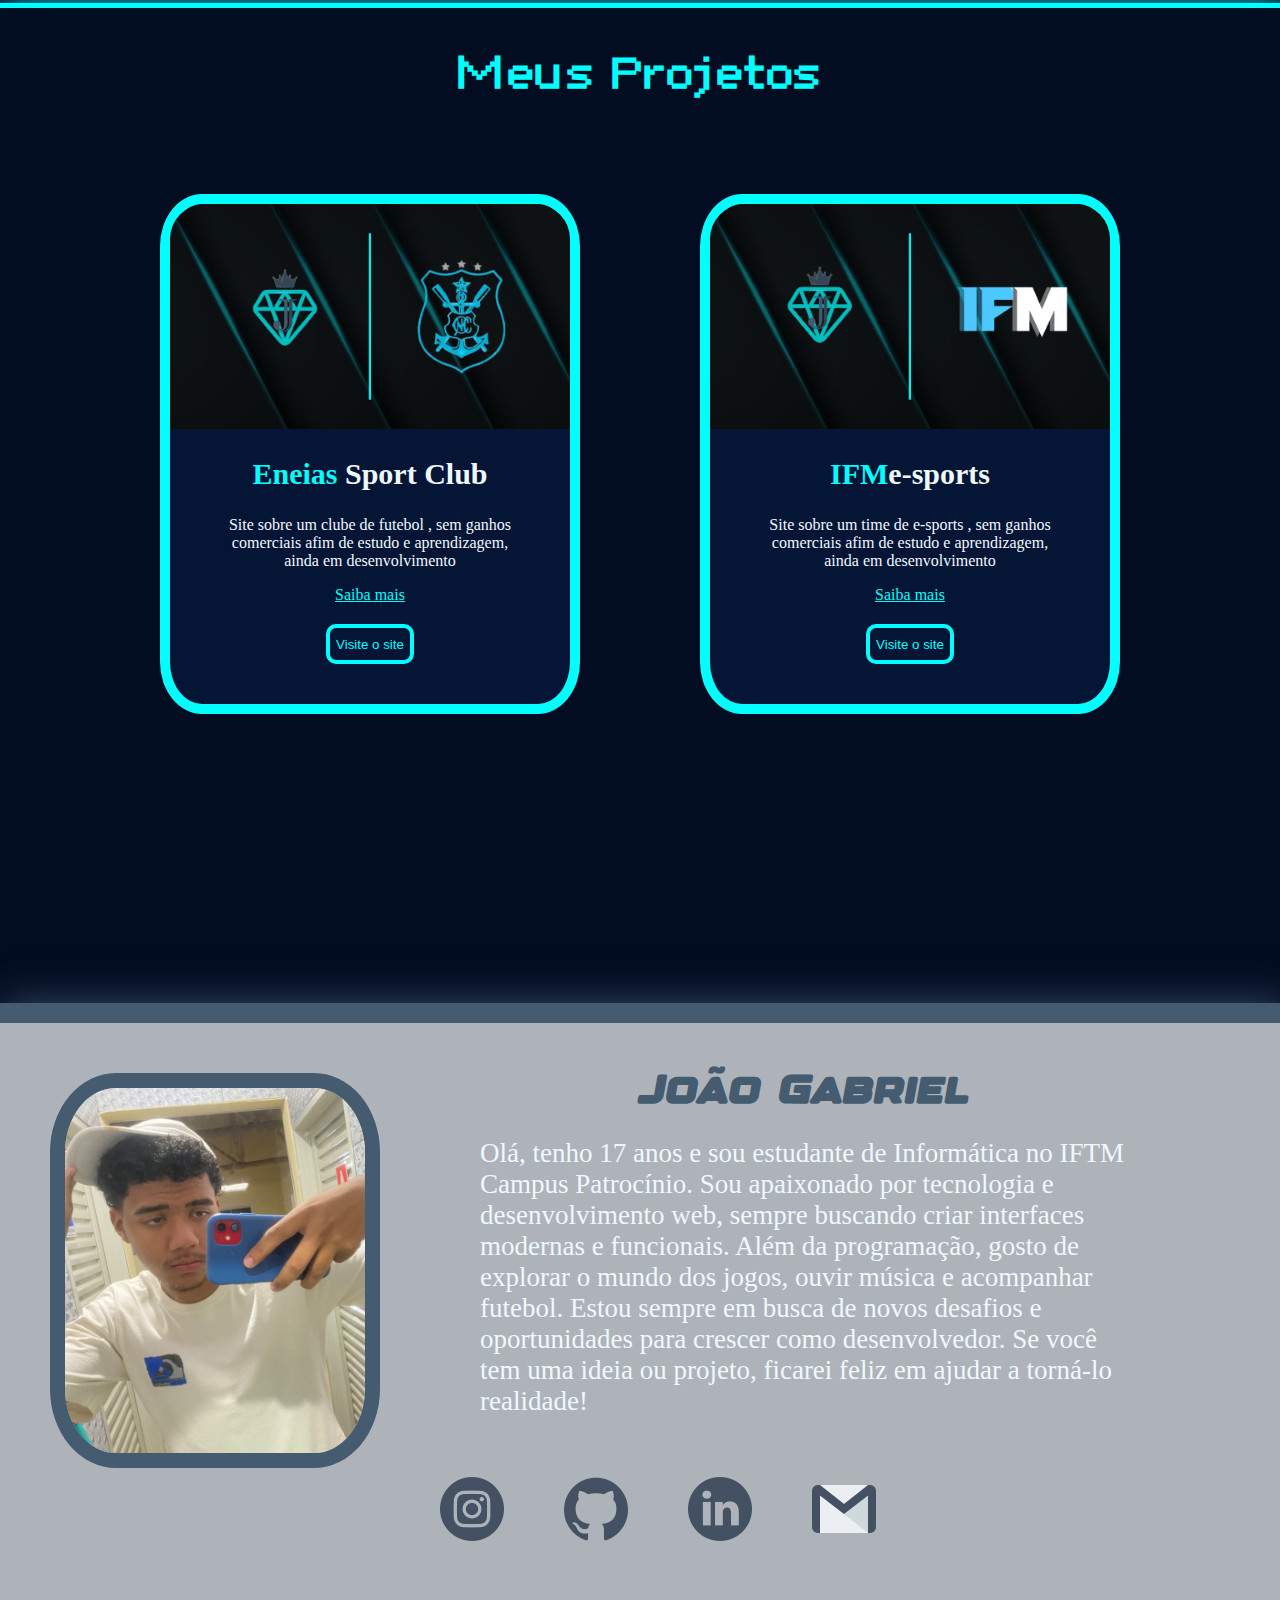
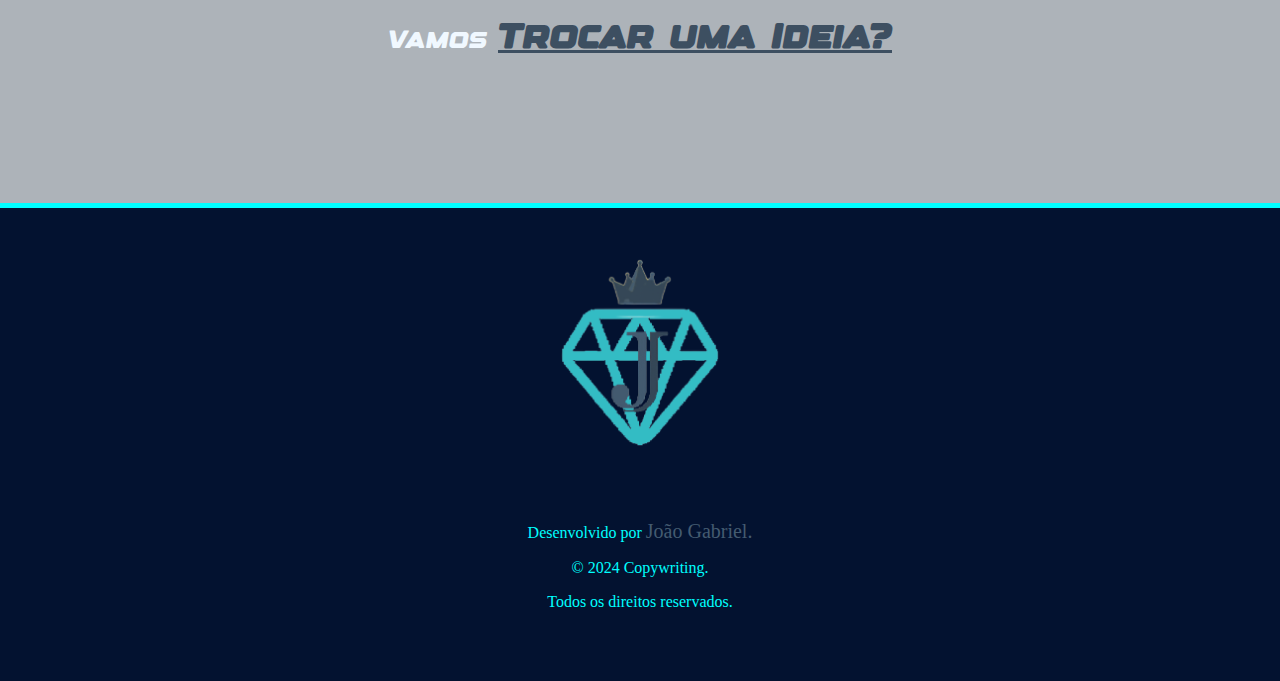
==== commit 913b64a3: "Add files via upload" ====
--- a/index.html
+++ b/index.html
@@ -3,16 +3,17 @@
 <head>
     <meta charset="UTF-8">
     <meta name="viewport" content="width=device-width, initial-scale=1.0">
-    <title>Portifólio</title>
+    <title>Portifólio João Gabriel</title>
     <link rel="stylesheet" href="geral.css">
     <link rel="stylesheet" href="animações.css">
+    <link rel="shortcut icon" href="img/logo.png">
 </head>
 
 <body>
     
     <header>
         <div ><img class="logo" src="img/logo.png" alt="logo do Portifólio"></div>
-        <ul>
+        <ul id="inicio">
             <li><a href="#inicio">Inicio</a></li>
             <li><a href="#tec">Tecnologias</a></li>
             <li><a href="#proj">Projetos</a></li>
@@ -38,7 +39,7 @@
         <div class="apresentacao-texto">
             <span>Oii meu nome é</span>
 
-            <div id="inicio"><h1 id="inicio">João Gabriel.</h1></div>
+            <div><h1>João Gabriel.</h1></div>
 
             <h2>Eu desenvolvo coisas para web.</h2>
             <p>Pronto para transformar suas ideias em experiências digitais incríveis? Como desenvolvedor front-end júnior, estou aqui para criar interfaces modernas, intuitivas e alinhadas às necessidades dos seus usuários. Meu objetivo é entregar projetos que combinam design impactante e funcionalidade. Vamos trabalhar juntos para criar algo que inspire e faça a diferença no mundo digital. Como posso ajudar a transformar suas ideias em <span>realidade</span>?</p>
@@ -49,8 +50,8 @@
           <a target="_blank" href="https://www.instagram.com/joaozn.7xs/" class="contate-me"><button  class="contate-me">Instagram</button></a>
           <a target="_blank" href="https://github.com/joaogab1921" class="contate-me"><button  class="contate-me">Git Hub</button></a>
           <a target="_blank" href="https://www.linkedin.com/in/jo%C3%A3o-gabriel-3a8282350/" class="contate-me"><button  class="contate-me">Linkedin</button></a>
-          <a target="_blank" href="https://mail.google.com/mail/u/0/?hl=pt-BR#inbox?compose=GTvVlcSBmzjqsnKnDgsbZWGkCFZPjvjjHgmlbXTxmhBvRzTWQTGdksVxbgzHVvkTPggszbbhcnFtB" class="contate-me"><button  class="contate-me">Gmail</button></a>
-          <img src="img/logo.png" alt="" class="logo">
+          <a target="_blank" href="" class="contate-me"><button  class="contate-me">Gmail</button></a>
+          <img src="img/logo.png" alt="" class="logo-apre">
         </div>
         
     </div>
@@ -58,7 +59,6 @@
     <!-- SEGUNDA PARTE -->
 
   <div class="tec-principal">
-  <div class="tec-linha"></div>
    <h2 id="tec">Tecnologias</h2>
  
     <div class="tecnologia">
@@ -107,39 +107,52 @@
 
 <div class="dev-principal">
   <div class="dev-linha"></div>
-  <h2 id="sobre">DEV</h2>
+  <div id="sobre"></div>
   <div class="dev-card">
       <div class="dev-img">
         <img class="minha-imagem" src="img/eu.jpeg" alt="foto minha">
       </div>
       <div class="dev-texto">
         <h1 class="nome-dev">João Gabriel</h1>
-        <p> tenho 17 anos e sou estudante de Informática no IFTM Campus Patrocínio. Sou apaixonado por tecnologia e desenvolvimento web,  sempre buscando criar interfaces modernas e funcionais.
+        <p>Olá, tenho 17 anos e sou estudante de Informática no IFTM Campus Patrocínio. Sou apaixonado por tecnologia e desenvolvimento web,  sempre buscando criar interfaces modernas e funcionais.
           Além da programação, gosto de explorar o mundo dos jogos, ouvir música e acompanhar futebol. Estou sempre em busca de novos desafios e oportunidades para crescer como desenvolvedor.
           Se você tem uma ideia ou projeto, ficarei feliz em ajudar a torná-lo realidade! </p>
           <div class="redesocial2">
             <div class="contate-me2">
-              <a href=""><img src="img/instagram (1).png" alt=""></a>
-              <p class="contate-me2">|Instagram</p>
+              <a target="_blank" href="https://www.instagram.com/joaozn.7xs/"><img src="img/instagram (1).png" alt=""></a>
+              <p class="contate-me2">| Instagram</p>
             </div>
             <div class="contate-me2">
-              <a href=""><img src="img/github.png" alt=""></a>
-              <p class="contate-me2">|Git Hub</p>
+              <a target="_blank" href="https://github.com/joaogab1921"><img src="img/github.png" alt=""></a>
+              <p class="contate-me2">| Git Hub</p>
             </div>
             <div class="contate-me2">
-              <a href=""><img src="img/linkedin.png" alt=""></a>
-              <p class="contate-me2">|Linkedin</p>
+              <a target="_blank" href="https://www.linkedin.com/in/jo%C3%A3o-gabriel-3a8282350/"><img src="img/linkedin.png" alt=""></a>
+              <p class="contate-me2">| Linkedin</p>
             </div>
             <div class="contate-me2">
-              <a href=""><img src="img/gmail.png" alt=""></a>
-              <p class="contate-me2">|Gmail</p>
+              <a target="_blank" href=""><img src="img/gmail.png" alt=""></a>
+              <p class="contate-me2">| Gmail</p>
             </div>
-        
+            
           </div>
       </div>
   </div>
+  <div class="ideia">
+    <p>Vamos <a href="">Trocar uma Ideia?</a></p>
+  </div>
 </div>
 
-    
+    <footer>
+      <div class="footer-linha"></div>
+      <div class="footer-center">
+      
+        <a href="#inicio"><img class="logo-footer" src="img/logo.png" alt=""></a>
+        <div class="texto-footer">
+        <p>Desenvolvido por <span>João Gabriel.</span></p>
+        <p>© 2024 Copywriting.</p>
+        <p>Todos os direitos reservados.</p>
+        </div>
+    </footer>
  </body>
  </html>--- a/geral.css
+++ b/geral.css
@@ -1,3 +1,15 @@
+@font-face {
+    font-family: dogica;
+    src: url(fonts/depixel/DePixelBreit.ttf);
+}
+@font-face {
+    font-family: desing;
+    src: url(fonts/designer_2/Designer.otf);
+}
+@font-face {
+    font-family: cofee;
+    src: url(fonts/kenyan_coffee/Kenyan\ Coffee\ Rg\ It.otf);
+}
 header{
     background-color: #031230;
     display: flex;
@@ -22,15 +34,18 @@
     align-items: center;
 }
 header li{
+    font-family: dogica;
     display: inline-block;
+    margin-top: 20px;
     margin-left: 30px;
-    font-size: 30px;
+    font-size: 20px;
     text-shadow: 3px 3px 5px rgb(0,0,0,0.7);
 }
 .logo{
-    width: 300px;;
+    width: 80px;;
     margin: 0%;
-   
+   margin-left: 50px;
+   justify-content: center;
 }
 body{
     align-items: center;
@@ -55,17 +70,19 @@
 .apresentacao-texto p{
     font-size: 30px;
     text-align: justify;
+    font-family: cofee;
 }
 .apresentacao-texto span{
-    font-size: 30px;
+    font-family: dogica;
+    font-size: 15px;
     color: aqua;
 }
 #inicio{
     margin: 0px;
-    font-size: 60px;
 }
 h2{
     font-size: 55px;
+    
 }
 .apresentacao{
     display: flex;
@@ -81,6 +98,7 @@
     height: 300px;
 }
 .contate-me{
+    font-family: dogica;
     cursor: pointer;
     margin-top: 50px;   
     width: 300px;
@@ -88,8 +106,11 @@
     background-color: #031230;
     border-color: aqua; 
     border-radius: 50px;
-    font-size: 30px;
+    font-size: 20px;
     transition: 2s;
+}
+.contate-me button{
+    padding: 10px;
 }
 .redesocial a{
     width: 0px;
@@ -97,6 +118,8 @@
 }
 h1{
     color: rgb(173, 179, 185);
+    font-size: 50px;
+    margin: 0px;
 }
 p{
     color: aliceblue;
@@ -113,20 +136,21 @@
     font-size: 20px;
     border-color: aqua;
 }
+.logo-apre{
+    width: 80px;
+    margin-left: 112px ;
+    margin-top: 50px;
+}
 /* SEGUNDA PARTE */
-.tec-linha{
-    width: 100%;
-    height: 5px;
-    background-color: aliceblue;
-}
 #tec{
-    text-align: center;
-    color: aliceblue;
+    font-family: dogica;
+    font-size: 40px;
+    text-align: center;
+    color: aqua;
 }
 .tec-principal{
-    background-color: #051535;
+    background-color: #031230;
     height: 500px;
-    box-shadow: 5px 5px 40px aliceblue;
 }
 .tecnologia{
     display: flex;
@@ -146,6 +170,8 @@
     background-color: aqua;
 }
 #proj{
+    font-size: 40px;
+    font-family: dogica;
     text-align: center;
     color: rgb(68, 91, 112);
 }
@@ -219,12 +245,8 @@
     background-color: rgb(68, 91, 112);
     
 }
-#sobre{
-    color: rgb(68, 91, 112);
-    margin-top: 0%;
-    margin-left: 160px;
-}
 .dev-principal{
+    height: 800px;
     box-shadow: 5px 5px 40px rgb(68, 91, 112);
     background-color:  rgb(173, 179, 185);
 }
@@ -244,14 +266,18 @@
     align-items: center;
     color: rgb(68, 91, 112);
     font-size: 40px;
+    font-family: desing;
 }
 .dev-texto p{
     padding: 100px;
     padding-top: 0;
     font-size: 27px;
+    margin-bottom: 0px;
+    padding-bottom: 0px;
 }
 .redesocial2{
     display: flex;
+    margin-top: 60px;
 }
 .contate-me2{
     display: flex;
@@ -261,15 +287,69 @@
     transition: 4s;
     background-color: transparent;
     border-radius: 50px;
-    margin-left: 20px;
+    margin-left: 60px;
 }
 .contate-me2 p{
     padding: 0px;
     margin: 0px;
     width: 0px;
     font-size: 0px;
-    transition: 4s;
+    transition: 4s; 
     background-color: transparent;
+    font-family: desing;
+}
+.ideia{
+    text-align: center;
+    margin: 0px;
+}
+.ideia p{
+    font-size: 25px;
+    font-family: desing;
+}
+.ideia p a{
+    font-size: 35px;
+    font-weight: bolder;
+    font-family: desing;
+    color: rgb(61, 79, 97);
+}
+/*footer*/
+.footer-linha{
+    width: 100%;
+    height: 5px;
+    background-color: aqua;
+}
+footer{
+    display: flex;
+    flex-direction: column;
+    width: 100%;
+    background-color:   #031230;
+    align-items: center;
+    justify-content: center;
+    text-align: center;
+}
+.logo-footer{
+    width: 170px;
+    margin: 50px;
+    justify-content: center;
+    align-items: center;
+    transition: 2s;
+}
+.footer-center{
+    align-items: center;
+}
+.redesocial-footer{
+    align-items: center;
+    width: 300px;
+}
+footer p{
+    color: aqua;    
+}
+footer p span{
+    color: rgb(68, 91, 112);
+    font-size: 20px;
+}
+.texto-footer{
+    margin-bottom: 70px;
 }
 @media screen and (max-width: 1220px){
     body{
--- a/animações.css
+++ b/animações.css
@@ -3,7 +3,7 @@
   height: 60px;
   transform: translate(-50%, -50%);
   margin-left: 250px;
-  margin-top: 50px;
+  margin-top: 70px;
   box-shadow: 3px 3px 5px rgb(68, 91, 112);
 }
 
@@ -15,6 +15,7 @@
 }
 
 .btn-hea {
+  font-family: dogica;
   width: 180px;
   height: 60px;
   cursor: pointer;
@@ -64,6 +65,10 @@
   filter: drop-shadow(1px 1px 70px aqua);
   transition: 1.5s;
 }
+.logo-apre:hover{
+  filter: drop-shadow(1px 1px 70px aqua);
+  transition: 1.5s;
+}
 /* segunda parte */
 .img-tec:hover{
   width: 220px;
@@ -90,17 +95,24 @@
   background-color: rgb(68, 91, 112);
   box-shadow: 5px 5px 40px aqua;
 }
+/* QUARTA PARTE */
 .contate-me2:hover{
   width: 250px;
   height: 65px;
-  transition: 2s;
+  transition: 2s ease;
    background-color: rgb(40, 53, 66);
    border-radius: 50px;
 }
 .contate-me2:hover p{
   width: 200px;
-  font-size: 30px;
-  margin: 15px;
-  transition: 2s;
+  font-size: 20px;
+  margin: 18px;
+  transition: 2s ease;
   background-color: transparent;
+}
+/*FOOTER*/
+.logo-footer:hover{
+    width: 200px;
+    filter: drop-shadow(1px 1px 70px aqua);
+    transition: 2s;
 }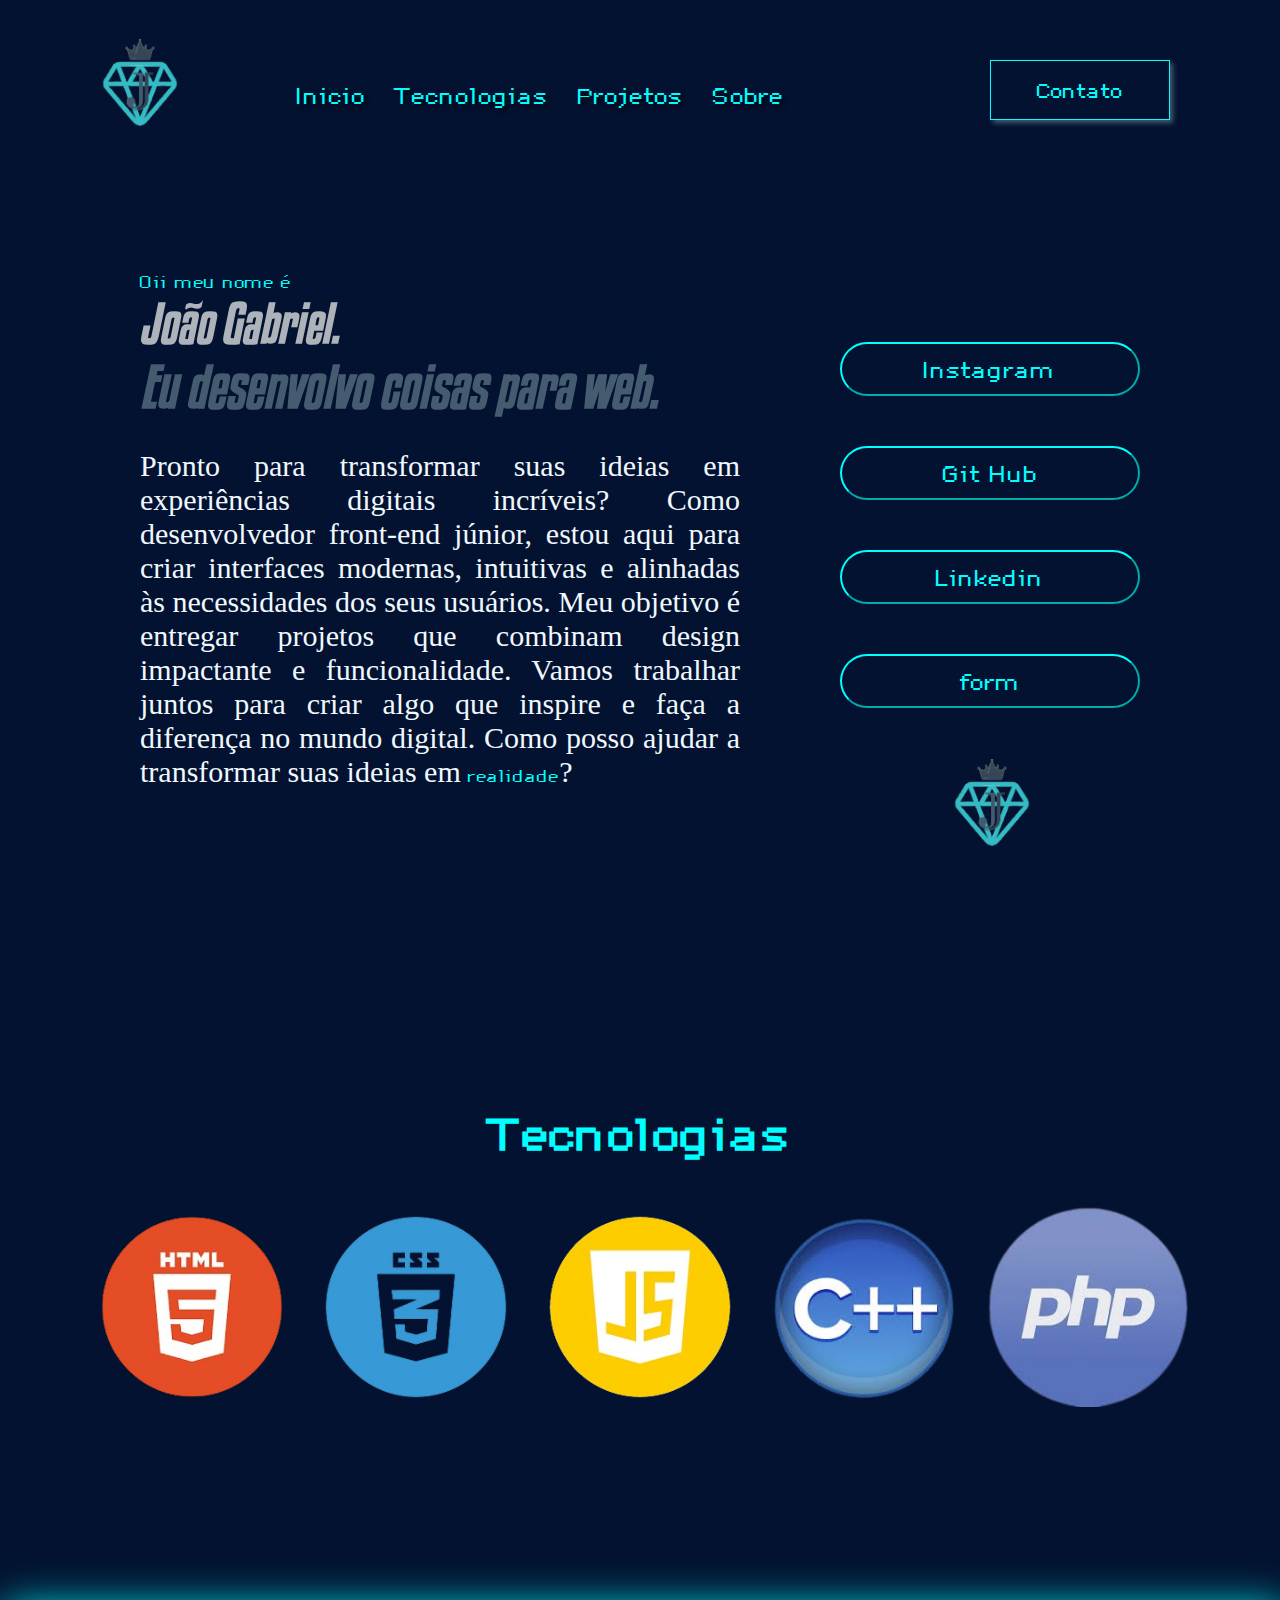
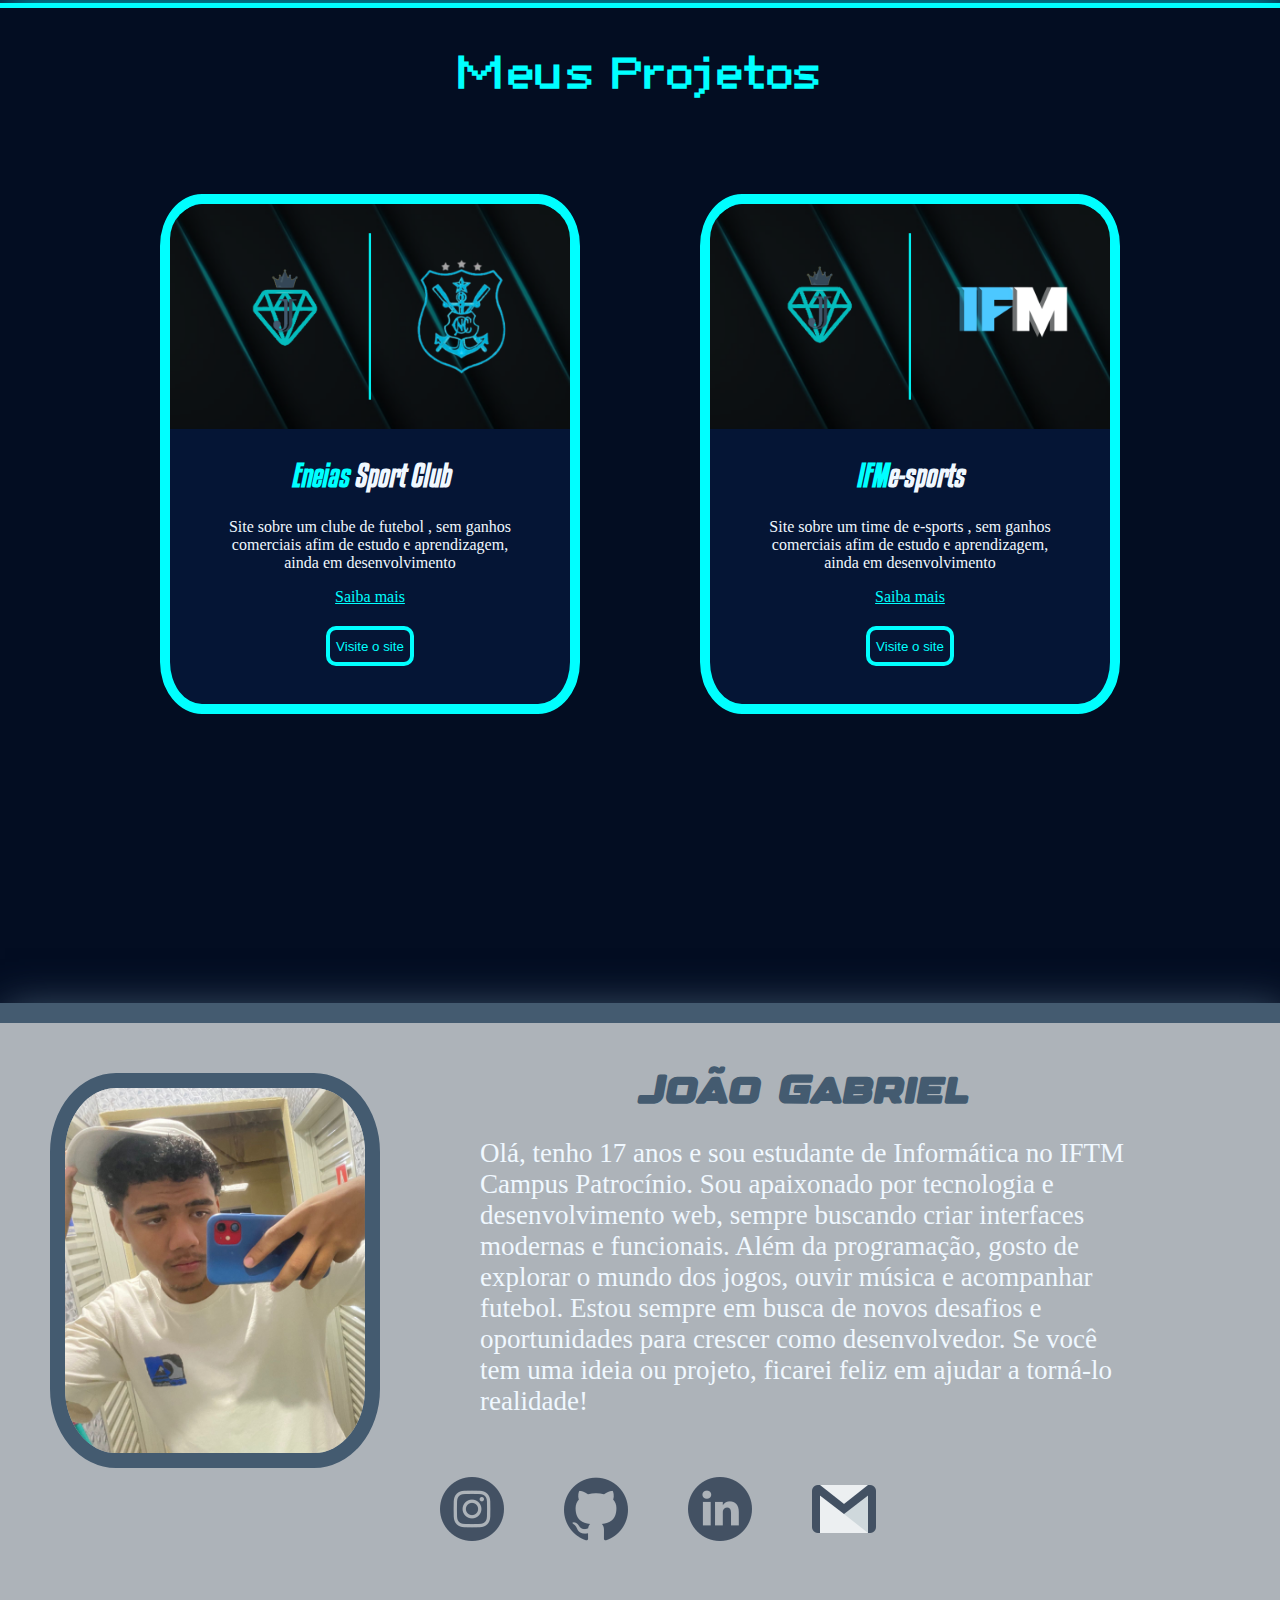
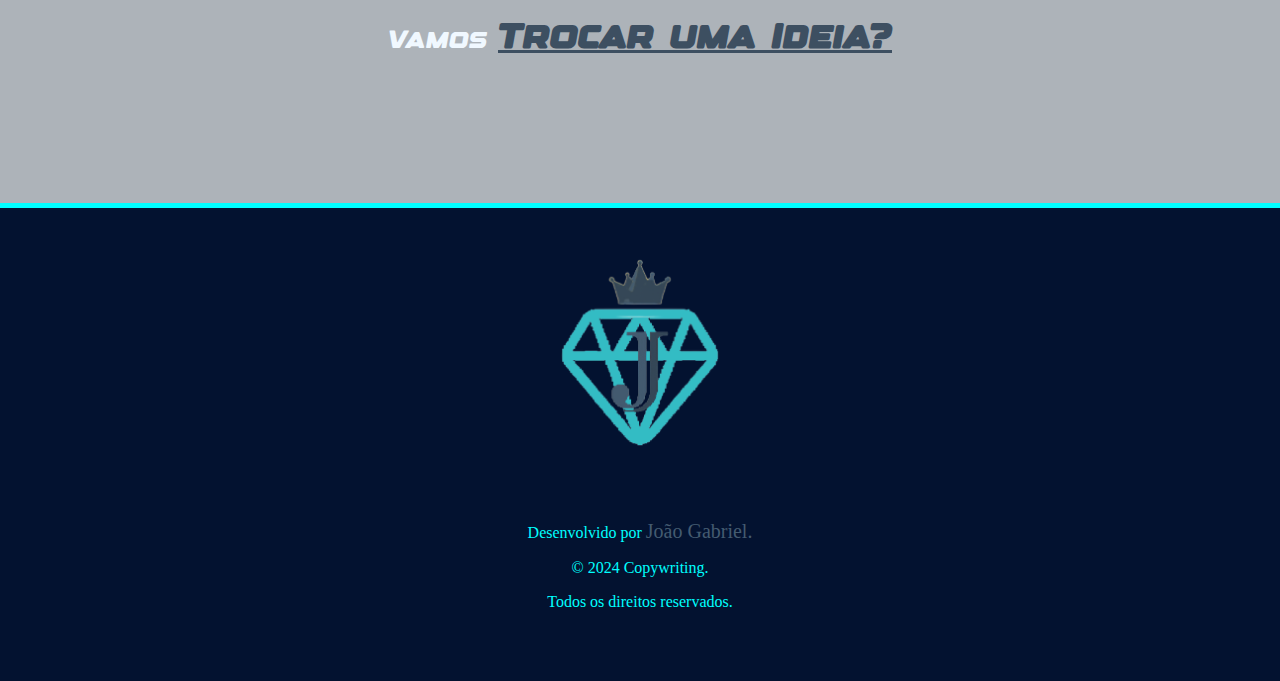
==== commit 845361ed: "Add files via upload" ====
--- a/index.html
+++ b/index.html
@@ -21,7 +21,7 @@
         </ul>
         <div class="container-hea">
             <div class="center-hea">
-              <a href=""><button class="btn-hea">
+              <a href="contat.html"><button class="btn-hea">
                 <svg width="180px" height="60px" viewBox="0 0 180 60" class="border">
                   <polyline points="179,1 179,59 1,59 1,1 179,1" class="bg-line" />
                   <polyline points="179,1 179,59 1,59 1,1 179,1" class="hl-line" />
@@ -50,7 +50,7 @@
           <a target="_blank" href="https://www.instagram.com/joaozn.7xs/" class="contate-me"><button  class="contate-me">Instagram</button></a>
           <a target="_blank" href="https://github.com/joaogab1921" class="contate-me"><button  class="contate-me">Git Hub</button></a>
           <a target="_blank" href="https://www.linkedin.com/in/jo%C3%A3o-gabriel-3a8282350/" class="contate-me"><button  class="contate-me">Linkedin</button></a>
-          <a target="_blank" href="" class="contate-me"><button  class="contate-me">Gmail</button></a>
+          <a target="_blank" href="contat.html" class="contate-me"><button  class="contate-me">form</button></a>
           <img src="img/logo.png" alt="" class="logo-apre">
         </div>
         
@@ -131,15 +131,15 @@
               <p class="contate-me2">| Linkedin</p>
             </div>
             <div class="contate-me2">
-              <a target="_blank" href=""><img src="img/gmail.png" alt=""></a>
-              <p class="contate-me2">| Gmail</p>
+              <a target="_blank" href="contat.html"><img src="img/gmail.png" alt=""></a>
+              <p class="contate-me2">| Form</p>
             </div>
             
           </div>
       </div>
   </div>
   <div class="ideia">
-    <p>Vamos <a href="">Trocar uma Ideia?</a></p>
+    <p>Vamos <a href="contat.html">Trocar uma Ideia?</a></p>
   </div>
 </div>
 
--- a/geral.css
+++ b/geral.css
@@ -1,14 +1,14 @@
 @font-face {
-    font-family: dogica;
-    src: url(fonts/depixel/DePixelBreit.ttf);
+    font-family: pixel;
+    src: url(fonts/DePixelBreit.ttf);
 }
 @font-face {
     font-family: desing;
-    src: url(fonts/designer_2/Designer.otf);
+    src: url(fonts/Designer.otf);
 }
 @font-face {
     font-family: cofee;
-    src: url(fonts/kenyan_coffee/Kenyan\ Coffee\ Rg\ It.otf);
+    src: url(fonts/Kenyan\ Coffee\ Rg\ It.otf);
 }
 header{
     background-color: #031230;
@@ -34,7 +34,7 @@
     align-items: center;
 }
 header li{
-    font-family: dogica;
+    font-family:  pixel;
     display: inline-block;
     margin-top: 20px;
     margin-left: 30px;
@@ -70,10 +70,9 @@
 .apresentacao-texto p{
     font-size: 30px;
     text-align: justify;
-    font-family: cofee;
 }
 .apresentacao-texto span{
-    font-family: dogica;
+    font-family: pixel;
     font-size: 15px;
     color: aqua;
 }
@@ -82,7 +81,7 @@
 }
 h2{
     font-size: 55px;
-    
+     font-family: cofee;
 }
 .apresentacao{
     display: flex;
@@ -98,7 +97,7 @@
     height: 300px;
 }
 .contate-me{
-    font-family: dogica;
+    font-family: pixel;
     cursor: pointer;
     margin-top: 50px;   
     width: 300px;
@@ -120,6 +119,7 @@
     color: rgb(173, 179, 185);
     font-size: 50px;
     margin: 0px;
+    font-family: cofee;
 }
 p{
     color: aliceblue;
@@ -143,7 +143,7 @@
 }
 /* SEGUNDA PARTE */
 #tec{
-    font-family: dogica;
+    font-family: pixel;
     font-size: 40px;
     text-align: center;
     color: aqua;
@@ -171,7 +171,7 @@
 }
 #proj{
     font-size: 40px;
-    font-family: dogica;
+    font-family: pixel;
     text-align: center;
     color: rgb(68, 91, 112);
 }
--- a/animações.css
+++ b/animações.css
@@ -15,7 +15,7 @@
 }
 
 .btn-hea {
-  font-family: dogica;
+  font-family: pixel;
   width: 180px;
   height: 60px;
   cursor: pointer;
@@ -58,7 +58,7 @@
 }
 header ul li a:hover{
     color: rgb(173, 179, 185);
-    font-size: 31px;
+    font-size: 25px;
     transition: 0.8s;
 }
 .logo:hover{
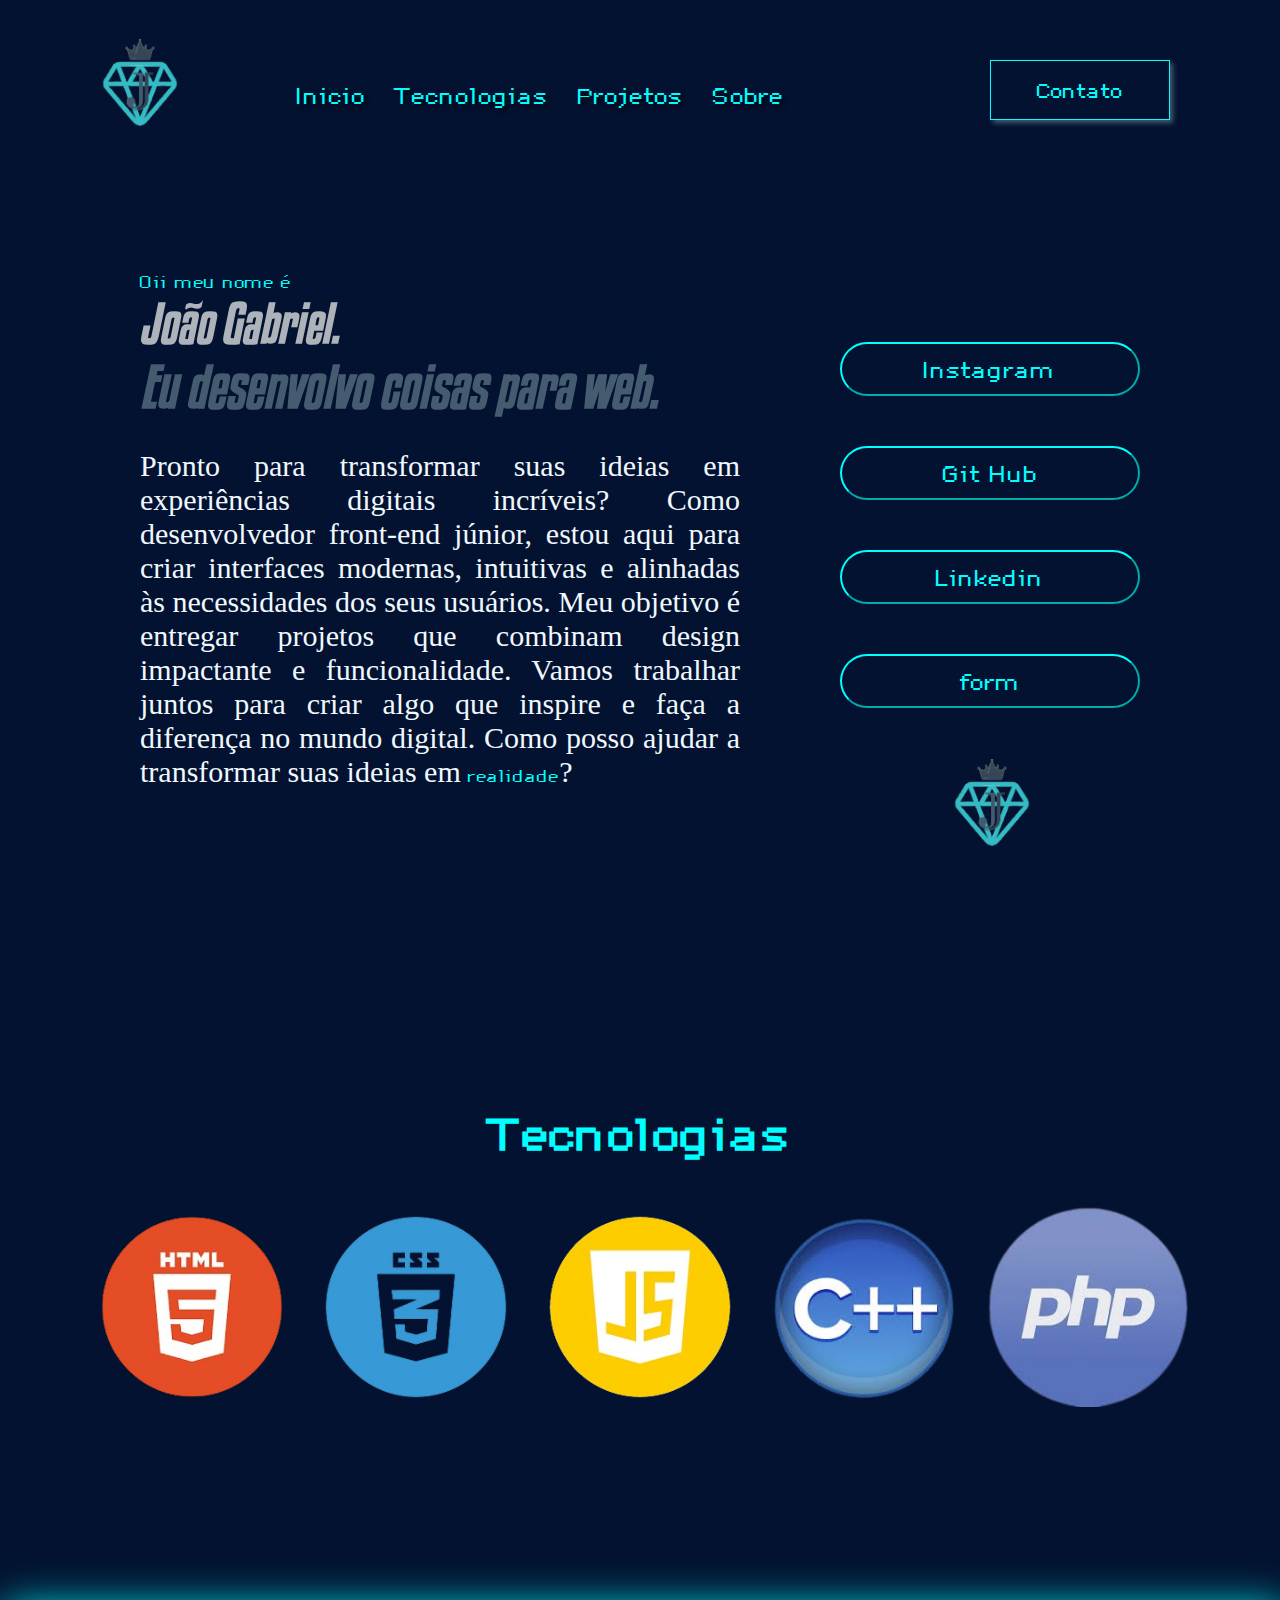
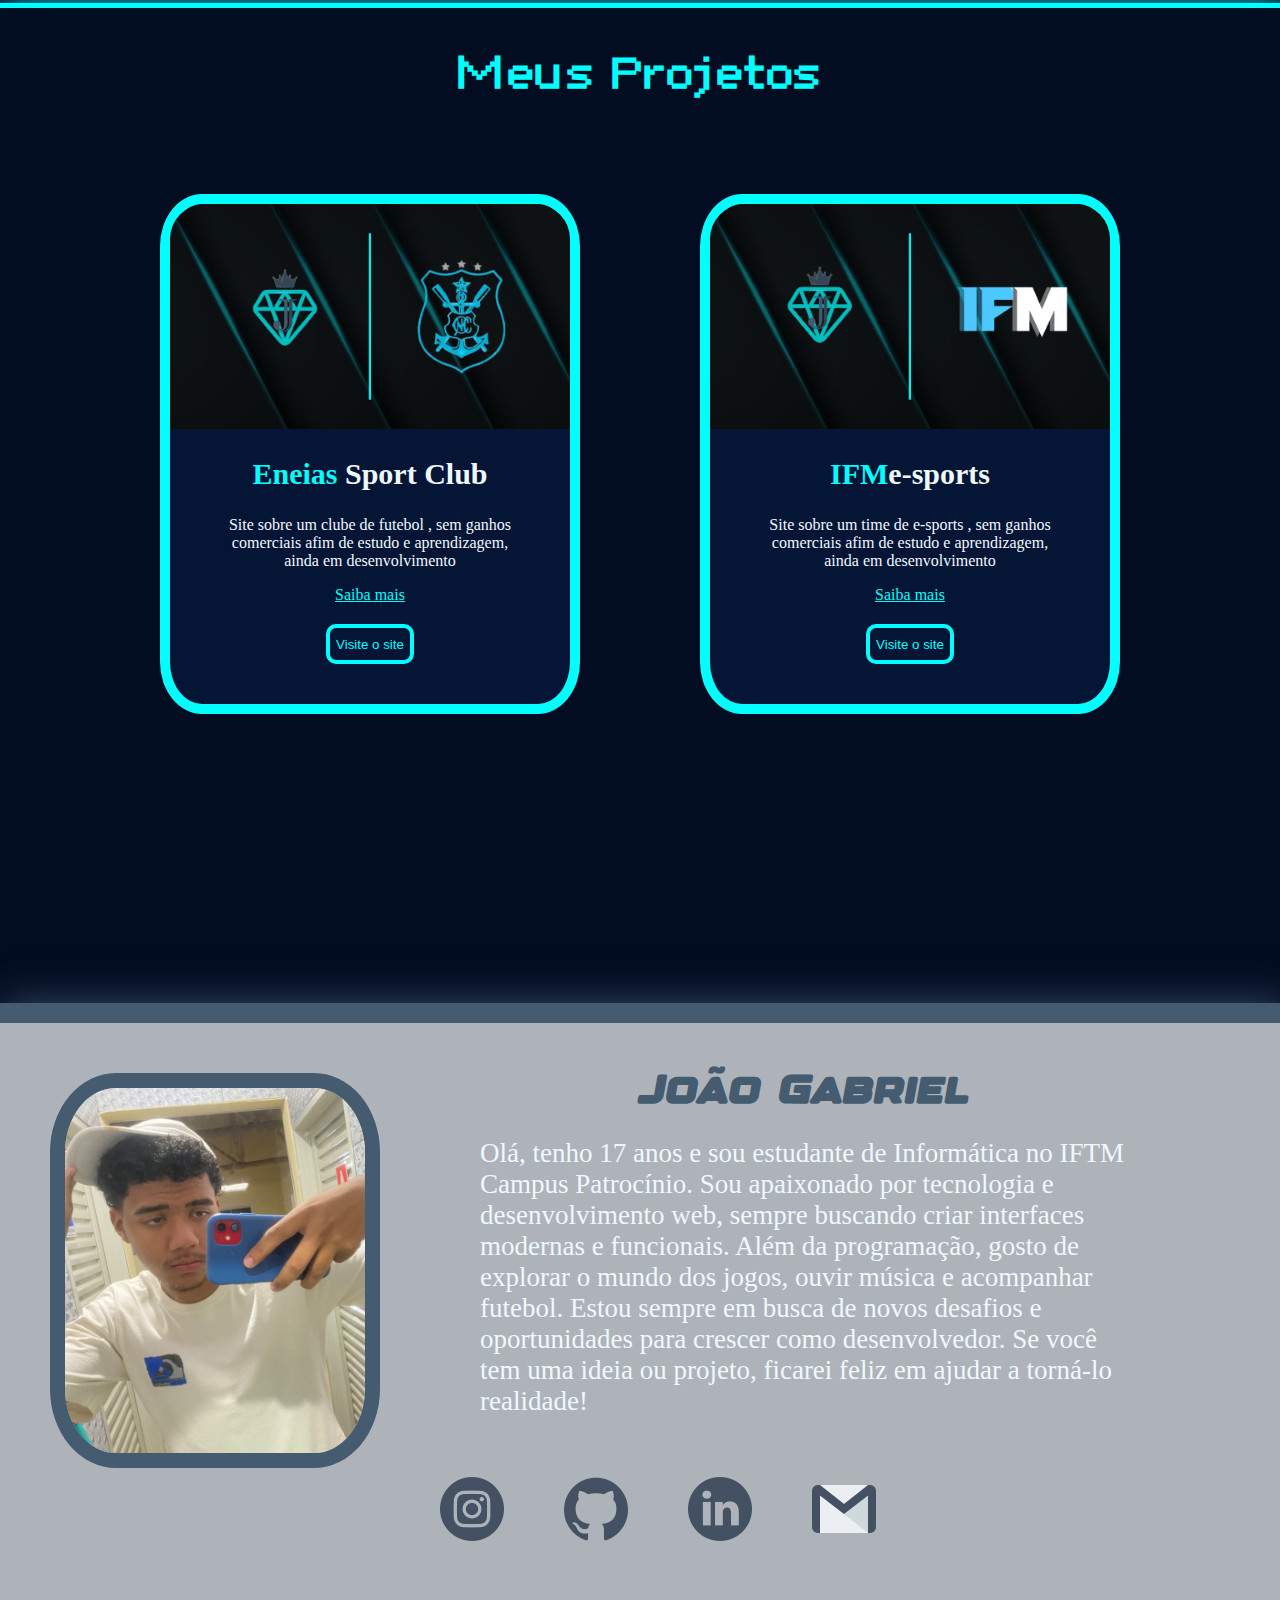
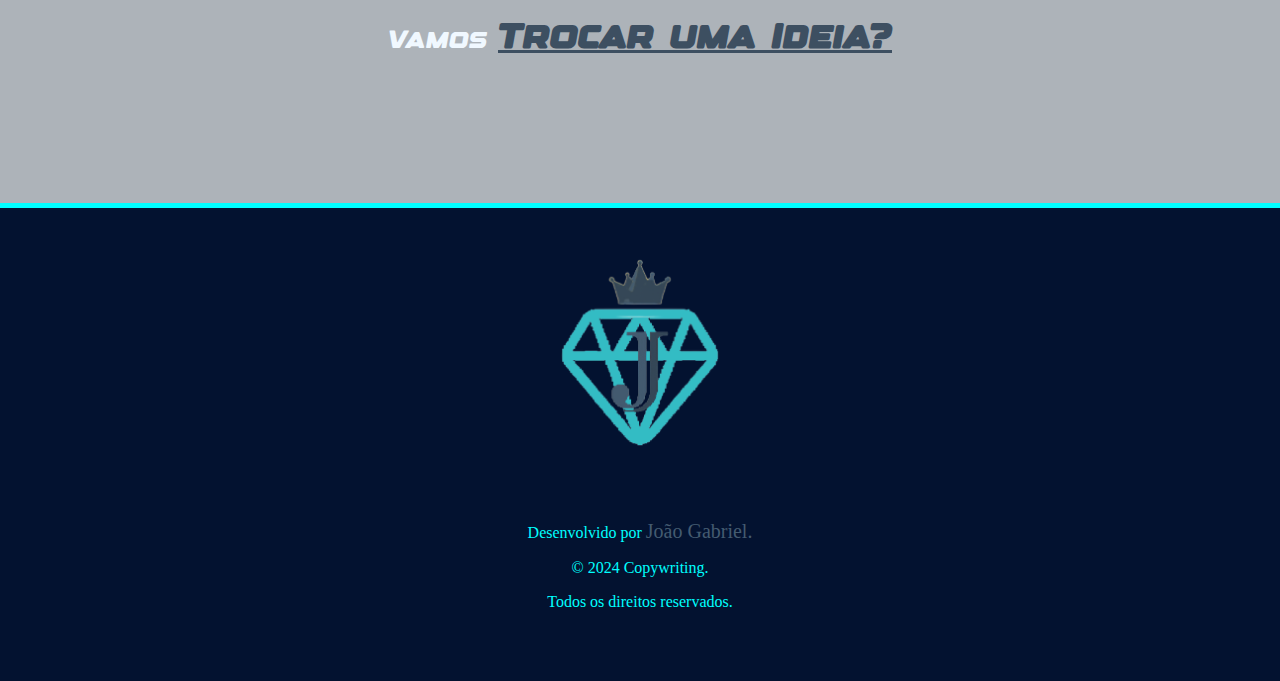
==== commit 75f06983: "Update index.html" ====
--- a/index.html
+++ b/index.html
@@ -85,7 +85,7 @@
       <div class="texto-proj">
         <h2 id="texto-proj"><span id="destaque">Eneias</span> Sport Club</h2>
         <p>Site sobre um clube de futebol , sem ganhos comerciais afim de estudo e aprendizagem, ainda em desenvolvimento</p>
-        <a href="">Saiba mais</a><br>
+        <a href="https://joaogab1921.github.io/eneiasDOC/">Saiba mais</a><br>
         <a target="_blank" href="https://offhigor.github.io/SportClubeEneias/"><button class="btn-proj">Visite o site</button></a>
       </div>
     </div> 
@@ -96,7 +96,7 @@
       <div class="texto-proj">
         <h2 id="texto-proj"><span id="destaque">IFM</span>e-sports</h2>
         <p>Site sobre um time de e-sports , sem ganhos comerciais afim de estudo e aprendizagem, ainda em desenvolvimento </p>
-        <a href="">Saiba mais</a><br>
+        <a href="https://joaogab1921.github.io/ifmDOC/">Saiba mais</a><br>
         <a target="_blank" href="https://offhigor.github.io/IfmE-sports/"><button class="btn-proj">Visite o site</button></a>
       </div>
     </div> 
@@ -155,4 +155,4 @@
         </div>
     </footer>
  </body>
- </html>+ </html>
--- a/geral.css
+++ b/geral.css
@@ -79,9 +79,9 @@
 #inicio{
     margin: 0px;
 }
-h2{
+.apresentacao-texto h2{
     font-size: 55px;
-     font-family: cofee;
+    font-family: cofee;
 }
 .apresentacao{
     display: flex;
@@ -173,7 +173,7 @@
     font-size: 40px;
     font-family: pixel;
     text-align: center;
-    color: rgb(68, 91, 112);
+    color: aqua;
 }
 .projetos-principal{
     display: flex;
@@ -356,6 +356,9 @@
         margin: 0%;
         padding: 0%;
     }
+    h1{
+        font-size: 30px;
+    }
     header{
         height: 100px;
         width: 100%;
@@ -365,27 +368,61 @@
         font-size: 0px;
     }
     .logo{
-        width: 100px;
+        width: 40px;
+        margin-top: 30px;
+        margin-left: 30px;
+    }
+    .btn{
+        width: 80px !important;
+        height: 30px !important;
+    }
+    header span{
+        font-size: 15px !important;
+    }
+    .container-hea span{
+        font-size: 10px !important;
+        width: 80px !important;
+        height: 30px !important;
+    }
+    svg{
+        width: 80px !important;
+        height: 30px !important;
+    }
+    .container-hea{
+        margin-left: 0% !important;
+        width: 80px !important;
+        height: 30px !important;
+    }
+    .container-hea a{
+        width: 80px !important;
+        height: 30px !important;
+    }
+    .center-hea{
+        width: 80px !important;
+        height: 30px !important;
+    }
+    .container-hea{
+        margin-left: 155px !important;
+        width: 80px !important;
+        height: 30px !important;
+        align-items: center !important;
+    }
+    .btn-hea{
+        width: 80px !important;
+        height: 30px !important;
     }
     .apresentacao{
         width: 100%;
-        height: 550px;
-        flex-direction: column;
         margin: 0%;
         padding: 0%;
         align-items: center;
     }
     .apresentacao-texto{
-        height: 600px;
+        height: 300px;
         width: 300px;
         margin: 0%;
-        padding: 40px;
+        padding: 60px;
     }   
-    #inicio{
-        height: 30px;
-        width: 300px;
-        font-size: 30px;
-    }
     .apresentacao-texto h2{
         font-size: 25px;
     }
@@ -395,74 +432,57 @@
     .apresentacao-texto p{
         font-size: 13px ;
     }
-              
-    .container{
-        margin-left: 155px !important;
-        width: 80px !important;
-        height: 30px !important;
-        align-items: center !important;
-    }
-    .btn{
-        width: 80px !important;
-        height: 30px !important;
-    }
-    header span{
-        font-size: 15px !important;
-    }
-    .container span{
-        font-size: 15px !important;
-    }
-    svg{
-        width: 80px !important;
-        height: 30px !important;
-    }
-    .container-hea{
-        margin-left: 0% !important;
-        
-    }
-    .center-hea{
-        width: 80px;
-        height: 30px;
-    }
-    .container-hea{
-        margin-left: 155px !important;
-        width: 80px !important;
-        height: 30px !important;
-        align-items: center !important;
-    }
-    .btn-hea{
-        width: 80px !important;
-        height: 30px !important;
-    }
-    .container-hea span{
-        font-size: 15px !important;
-    }
-    .img-apresentacao{
-        width: 200px;
-        height: 200px;
+    .redesocial{
+        width: 0px;
+        height: 0px;
+    }
+    .redesocial button{
+        border: 0px;
+        width: 0px;
+        height: 0px;
         margin:0%;
+        font-size: 0px;
+        cursor: default;
+    }
+    .redesocial .logo-apre{
+        width: 0%;
+    }
+    .redesocial a{
+        width: 0px;
+    }
+    .contate-me:hover{
+        width: 0px !important;
+        background-color: transparent !important;
+        box-shadow: 0px 0px 0px !important;
     }
     h2{
         font-size: 25px;
-        text-align: center;
-        width: 200px;
     }
     header ul{
         width: 0px;
         height: 0px;
     }
     /* SEGUNDA PARTE */
+    #tec{
+        font-size: 20px;
+        text-align: center;
+    }
     .tec-principal{
-        margin-top: 100px ;
+        margin-top: 10px ;
+        height: 200px;
+        text-align: center;
     }
     .img-tec{
         width: 50px;
-       
     }
     .img-tec:hover{
         width: 70px !important;
       }
       /* TERCEIRA PARTE */
+      #proj{
+        font-size: 20px;
+        text-align: center;
+      }
       .projetos-principal{
         width: 100%;
         height: 1100px;
@@ -502,4 +522,118 @@
             width: 320px !important;
             
         }
+    /* QUARTA PARTE */
+    .dev-linha{
+        height: 10px;
+    }
+    .dev-principal{
+        width: 100%;
+        height: 820px;
+        align-items: center;
+        display: flex;
+        flex-direction: column;
+    }
+    .dev-card{
+        display: flex;
+        flex-direction: column;
+        padding: 10px;
+        align-items: center;
+    }
+    .minha-imagem{
+        width: 200px;
+        border-radius: 20%;
+        border: 10px solid;
+        border-color: rgb(68, 91, 112);
+    }
+    .nome-dev{
+        font-size: 25px;
+        margin-top: 15px;
+    }
+    .dev-texto p{
+        text-align: center;
+        padding: 100px;
+        padding-top: 0;
+        font-size: 15px;
+        margin-bottom: 0px;
+        padding-bottom: 0px;
+    }
+    .dev-texto{
+        align-items: center;
+        justify-content: center;
+        display: flex;
+        flex-direction: column;
+    }
+   
+    .redesocial2{
+        display: flex;
+        justify-items: end;
+        margin-top: 20px;
+        height: 30px;
+    }
+    .contate-me2{
+        display: flex;
+        height: 30px;
+        border-radius: 50px;
+        margin-right: 10px;
+        margin-left: 10px;
+    }
+    .contate-me2 p{
+        padding: 0px;
+        margin: 0px;
+        height: 0px;
+        width: 0px;
+        font-size: 0px;
+        background-color: transparent;
+        font-family: desing;
+    }
+    .redesocial2 img{
+        width: 30px;
+    }
+    .contate-me2:hover{
+        width: 0px !important;
+        height: 0px !important;
+        margin-left: 10px !important;
+        margin-right: 10px !important;
+        transition: 2s ease !important;
+        background-color: transparent !important;
+        border-radius: 0px !important;
+      }
+      .contate-me2:hover p{
+        width: 0px !important;
+        height: 0% !important;
+        font-size: 0px !important;
+        margin: 0px !important;
+        background-color: transparent !important;
+      }
+    .ideia{
+        text-align: center;
+        margin: 0px;
+    }
+    .ideia p{
+        font-size: 15px;
+        font-family: desing;
+    }
+    .ideia p a{
+        font-size: 25px;
+    }
+    /* FOOTER */
+
+    .logo-footer{
+        width: 100px;
+        margin: 50px;
+        transition: 2s;
+    }
+    .logo-footer:hover{
+        width: 130px !important;
+    }
+    footer p{
+        color: aqua;    
+    }
+    footer p span{
+        color: rgb(68, 91, 112);
+        font-size: 20px;
+    }
+    .texto-footer{
+        margin-bottom: 70px;
+    }
 }